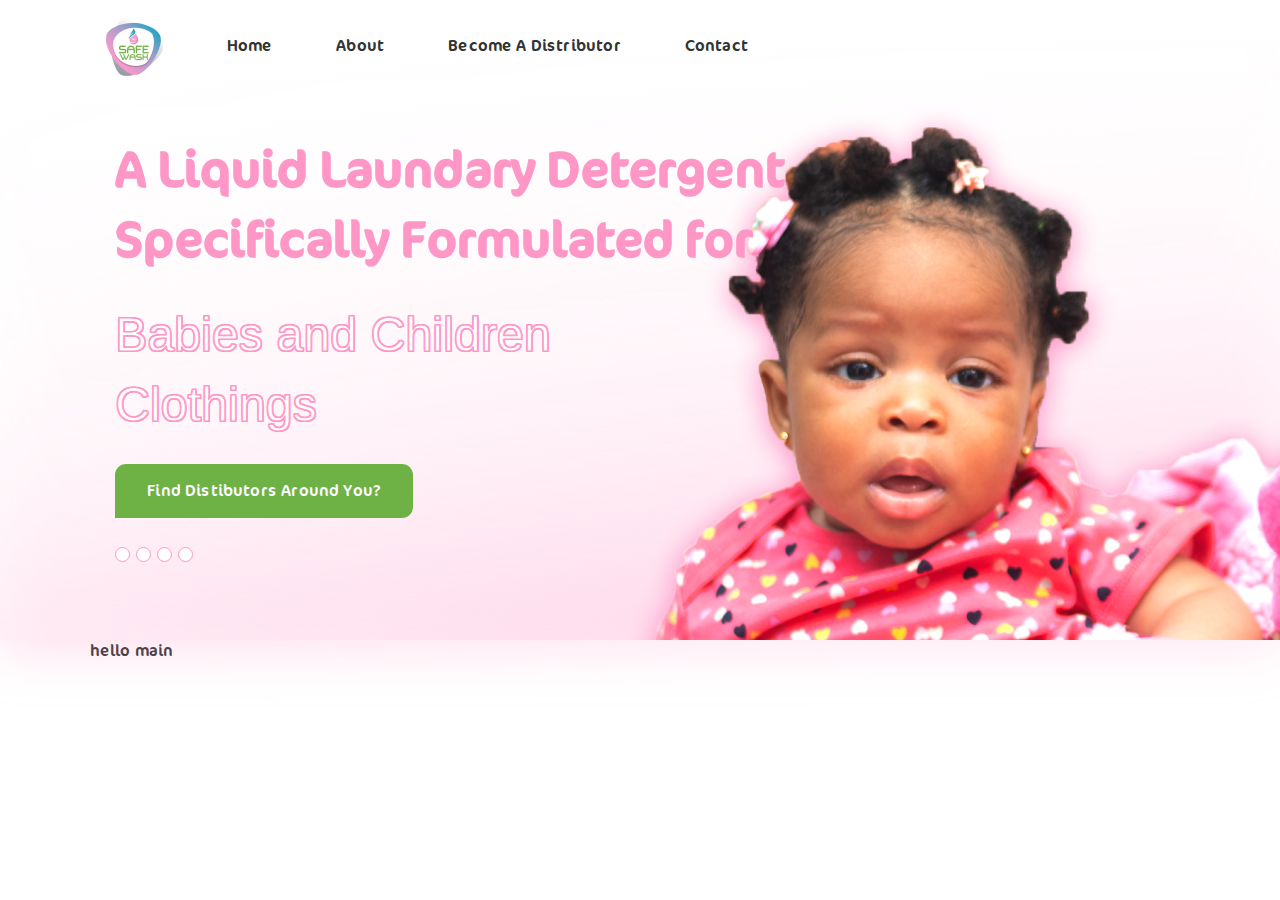
==== index.html @ 4e4b6240 "baseurl" ====
<!DOCTYPE html>
<html lang="en">
  <head>
    <meta charset="UTF-8" />
    <meta http-equiv="X-UA-Compatible" content="IE=edge" />
    <meta name="viewport" content="width=device-width, initial-scale=1.0" />
    <title>Safe wash - Homepage</title>
    <link rel="stylesheet" href="/style.css" />
    <base href="https://iamspruce.github.io/safewash/">
  </head>
  <body>
    <header class="header" role="banner">
      <div class="wrapper">
        <nav class="navigation" role="navigation">
          <a href="/" class="logo">
            <img src="/assets/img/logo.webp" alt="safe wash homepage" />
          </a>
          <ul class="nav-items">
            <li class="nav-items__list">
              <a href="#0" class="nav-items__link"> Home </a>
            </li>
            <li class="nav-items__list">
              <a href="#0" class="nav-items__link"> About </a>
            </li>
            <li class="nav-items__list">
              <a href="#0" class="nav-items__link"> Become A Distributor </a>
            </li>
            <li class="nav-items__list">
              <a href="#0" class="nav-items__link"> Contact </a>
            </li>
          </ul>
        </nav>
      </div>
      <div class="hero-carousel">
          <input type="radio" name="hero-1" id="hero-1" hidden>
        <input type="radio" name="hero-2" id="hero-2" hidden>
        <input type="radio" name="hero-3" id="hero-3" hidden>
        <input type="radio" name="hero-4" id="hero-4" hidden>

        <div class="hero hero-1 wrapper">
            <div class="hero-bg"></div>
            <div class="hero-inner">
                <div class="hero-content">
                    <h1 class="title">
                        A Liquid Laundary Detergent Specifically Formulated for
                    </h1>
                    <p class="stroke-text">
                        Babies and Children Clothings
                    </p>
                    <a href="#0" class="btn btn--large btn--primary">
                        Find Distibutors Around You?
                    </a>
                    <div class="slider-buttons">
                        <label for="hero-1" class="slider-btn">
                            <span hidden>Next</span>
                        </label>
                        <label for="hero-2" class="slider-btn">
                            <span hidden>Next</span>
                        </label>
                        <label for="hero-3" class="slider-btn">
                            <span hidden>Next</span>
                        </label>
                        <label for="hero-4" class="slider-btn">
                            <span hidden>Next</span>
                        </label>
                    </div>
                </div>
                
            </div>
            
        </div>
        <div class="hero hero-2" hidden>
            <div class="hero-bg"></div>
            <div class="hero-inner">
                <div class="hero-content">
                    <h1 class="title">
                        I am the hero 2
                        <div class="slider-buttons">
                            <label for="hero-1" class="slider-btn">
                                <span hidden>Next</span>
                            </label>
                            <label for="hero-2" class="slider-btn">
                                <span hidden>Next</span>
                            </label>
                            <label for="hero-3" class="slider-btn">
                                <span hidden>Next</span>
                            </label>
                            <label for="hero-4" class="slider-btn">
                                <span hidden>Next</span>
                            </label>
                        </div>
                    </h1>
                </div>
            </div>
        </div>
        <div class="hero hero-3" hidden>
            <div class="hero-bg"></div>
            <div class="hero-inner">
                <div class="hero-content">
                    <h1 class="title">
                        I am the hero 3
                        <div class="slider-buttons">
                            <label for="hero-1" class="slider-btn">
                                <span hidden>Next</span>
                            </label>
                            <label for="hero-2" class="slider-btn">
                                <span hidden>Next</span>
                            </label>
                            <label for="hero-3" class="slider-btn">
                                <span hidden>Next</span>
                            </label>
                            <label for="hero-4" class="slider-btn">
                                <span hidden>Next</span>
                            </label>
                        </div>
                    </h1>
                </div>
            </div>
        </div>
        <div class="hero hero-4" hidden>
            <div class="hero-bg">
            </div>
            <div class="hero-inner">
                <div class="hero-content">
                    <h1 class="title">
                        I am the hero 4
                        <div class="slider-buttons">
                            <label for="hero-1" class="slider-btn">
                                <span hidden>Next</span>
                            </label>
                            <label for="hero-2" class="slider-btn">
                                <span hidden>Next</span>
                            </label>
                            <label for="hero-3" class="slider-btn">
                                <span hidden>Next</span>
                            </label>
                            <label for="hero-4" class="slider-btn">
                                <span hidden>Next</span>
                            </label>
                        </div>
                    </h1>
                </div>
            </div>
        </div>
      </div>
    </header>
    <main class="wrapper">
        hello main
    </main>
    <footer>

    </footer>
  </body>
</html>
---- style.css ----
@charset "UTF-8";
@font-face {
  font-family: "Cocon";
  src: url("/assets/fonts/Cocon-Regular.eot");
  src: url("/assets/fonts/Cocon-Regular.eot?#iefix") format("embedded-opentype"), url("/assets/fonts/Cocon-Regular.woff2") format("woff2"), url("/assets/fonts/Cocon-Regular.woff") format("woff"), url("/assets/fonts/Cocon-Regular.ttf") format("truetype"), url("/assets/fonts/Cocon-Regular.svg#Cocon-Regular") format("svg");
  font-style: normal;
  font-display: swap;
}
/**
 * More sensible default box-sizing:
 * css-tricks.com/inheriting-box-sizing-probably-slightly-better-best-practice
 */
html {
  box-sizing: border-box;
}

*, *:before, *:after {
  box-sizing: inherit;
  margin: 0;
  padding: 0;
}

html, body {
  height: 100%;
}

/**
 * Reset some basic elements
 */
body, h1, h2, h3, h4, h5, h6,
p, blockquote, pre, hr,
dl, dd, ol, ul, figure {
  margin: 0;
  padding: 0;
}

/*------------------------------------*  #SHARED
\*------------------------------------*/
/**
 * Shared declarations for certain elements.
 */
/**
 * Always declare margins in the same direction:
 * csswizardry.com/2012/06/single-direction-margin-declarations
 */
input,
textarea,
button {
  font-family: inherit;
}

textarea {
  resize: none;
}

/*------------------------------------*  #PAGE
\*------------------------------------*/
/**
 * Page-level styling (e.g. HTML and BODY elements).
 */
:root {
  --normal:400;
  --semi:500;
  --bold:600;
  --font:"Cocon","Open Sans";
  --font-size: 15px;
  --pink: #FE96C6;
  --blue: #21A4C4;
  --green: #6EB245;
  --bg: #fff;
  --text: #333;
  --border: rgba(0,0,0,.2);
  --z-10: 10;
  --z-20: 20;
  --z-30: 30;
  --z-40: 40;
  --z-50: 50;
  --z-60: 60;
}

html {
  font-family: var(--font);
  font-weight: var(--normal);
  color: var(--text);
  font-size: 16px;
  transition: all 0.3s cubic-bezier(0.785, 0.135, 0.15, 0.86);
  line-height: 1.4;
  letter-spacing: 0.011em;
}

body {
  background-color: var(--bg);
}

:focus {
  box-shadow: 0 0 3px rgba(0, 0, 0, 0.75);
}

/*------------------------------------*  #HEADINGS
\*------------------------------------*/
/**
 * Simple default styles for headings 1 through 6.
 */
/*------------------------------------*  #PARAGRAPHS
\*------------------------------------*/
/**
 * Basic styling for paragraphs.
 */
p {
  line-height: 1.4;
}

/*------------------------------------*  #LINKS
\*------------------------------------*/
/**
 * Default styles for simple hyperlinks.
 */
a {
  text-decoration: none;
  color: var(--primary-color);
  text-shadow: 0px 0px var(--border);
}

button {
  background: transparent;
  cursor: pointer;
  border: 0;
}

/*------------------------------------*  #LISTS
\*------------------------------------*/
/**
 * Remove trailing margins from nested lists.
 */
ol, ul {
  list-style: none;
}

li > ul,
li > ol {
  margin-bottom: 0;
}

/**
 * Visually offset definition titles from their definitions.
 */
dt {
  font-weight: 700;
}

/*------------------------------------*    #IMAGES
\*------------------------------------*/
/**
 * 1. Fluid images for responsive purposes.
 * 2. Offset `alt` text from surrounding copy.
 * 3. Setting `vertical-align` removes the whitespace that appears under `img`
 *    elements when they are dropped into a page as-is. Safer alternative to
 *    using `display: block;`.
 */
img {
  max-width: 100%;
  /* [1] */
  font-style: italic;
  /* [2] */
  vertical-align: middle;
  /* [3] */
}

/**
 * 1. If a `width` and/or `height` attribute have been explicitly defined, let’s
 *    not make the image fluid.
 */
img[width],
img[height] {
  /* [1] */
  max-width: none;
}

svg {
  fill: currentColor;
  vertical-align: middle;
}

/*------------------------------------*  #QUOTES
\*------------------------------------*/
/**
 * Basic styling for quoted text.
 */
q {
  quotes: "‘" "’";
}

q:before {
  content: open-quote;
}

q:after {
  content: close-quote;
}

blockquote {
  quotes: "“" "”";
}

/* end of reset */
/* header css */
.wrapper {
  width: 86%;
  max-width: 1440px;
  margin-left: auto;
  margin-right: auto;
}

main {
  margin-top: 640px;
}

/* title */
.title {
  color: var(--pink);
  font-family: "cocon";
  font-weight: 700;
  font-size: 50px;
  line-height: 70px;
  max-width: 701px;
  margin-top: 1em;
}

.stroke-text {
  font-size: 48px;
  font-family: sans-serif;
  max-width: 600px;
  margin-top: 0.5em;
  line-height: 70px;
  text-shadow: 1px 1px 0 var(--pink), -1px -1px 0 var(--pink), 1px -1px 0 var(--pink), -1px 1px 0 var(--pink), 1px 1px 0 var(--pink);
}

@supports (-webkit-text-stroke: 1px black) {
  .stroke-text {
    -webkit-text-stroke: 1px var(--pink);
    -webkit-text-fill-color: white;
  }
}
/* flex csss */
.flex {
  display: flex;
}

.btn {
  text-align: center;
  vertical-align: middle;
  display: inline-block;
  border-radius: 11px 11px 11px 0px;
}

.btn--primary {
  color: white;
  background: var(--green);
}

.btn--large {
  padding: 1em 2em;
}

.header {
  position: relative;
}

.navigation {
  position: absolute;
  top: 0;
  width: 86%;
  padding: 1em;
  z-index: var(--z-60);
}

.navigation, .nav-items {
  display: flex;
  align-items: center;
}

.nav-items {
  margin-left: 2em;
}

.nav-items__link {
  display: inline-block;
  padding: 6px 2em;
  color: var(--text);
}

.hero {
  position: absolute;
  top: 0px;
  left: 0px;
  width: 100%;
  height: 100vh;
  max-height: 640px;
}

.hero-bg {
  background-image: linear-gradient(180deg, #FFFFFF 0%, rgba(255, 255, 255, 0) 100%), linear-gradient(180deg, #FFFFFF 0%, rgba(255, 255, 255, 0) 100%), linear-gradient(213.01deg, #FFFFFF 4.13%, rgba(254, 150, 198, 0.5) 80.31%);
  filter: drop-shadow(0px 4px 30px #FE96C6);
  opacity: 0.5;
  transform: matrix(-1, 0, 0, 1, 0, 0);
  height: 100%;
  position: absolute;
  top: 0px;
  left: 0px;
  right: 0px;
  bottom: 0px;
}

.hero-inner {
  position: absolute;
  top: 0px;
  left: 0px;
  right: 0px;
  bottom: 0px;
  z-index: 2;
  max-width: 1440px;
  margin-left: 9%;
  background-image: url(/assets/img/hero/BQ-Safewash-baby-4-hero-1.webp);
  background-repeat: no-repeat;
  background-position-x: calc(100% + 30px);
}

.hero-content {
  margin-top: 8.5em;
}

.hero-content .btn {
  margin-top: 1.5em;
}

/* hero slider */
.slider-buttons {
  margin-top: 1.8em;
  display: flex;
}

.slider-btn {
  cursor: pointer;
  display: inline-block;
  height: 15px;
  width: 15px;
  background-color: white;
  border-radius: 50%;
  border: 1px solid var(--pink);
  margin-right: 6px;
}

.hero-carousel {
  display: flex;
  position: relative;
}

/* activate sliders */
#hero-1:checked ~ .hero-1 {
  left: 0;
}

#hero-1:checked ~ .hero-2,
#hero-1:checked ~ .hero-3,
#hero-1:checked ~ .hero-4 {
  left: -99999px;
}

#hero-2:checked ~ .hero-2 {
  left: 0;
  display: block;
}

#hero-2:checked ~ .hero-1,
#hero-2:checked ~ .hero-3,
#hero-2:checked ~ .hero-4 {
  left: -99999px;
}

#hero-3:checked ~ .hero-3 {
  left: 0;
  display: block;
}

#hero-3:checked ~ .hero-1,
#hero-3:checked ~ .hero-2,
#hero-3:checked ~ .hero-4 {
  left: -99999px;
}

#hero-4:checked ~ .hero-4 {
  left: 0;
  display: block;
}

#hero-4:checked ~ .hero-1,
#hero-4:checked ~ .hero-3,
#hero-4:checked ~ .hero-2 {
  left: -99999px;
}/*# sourceMappingURL=style.css.map */
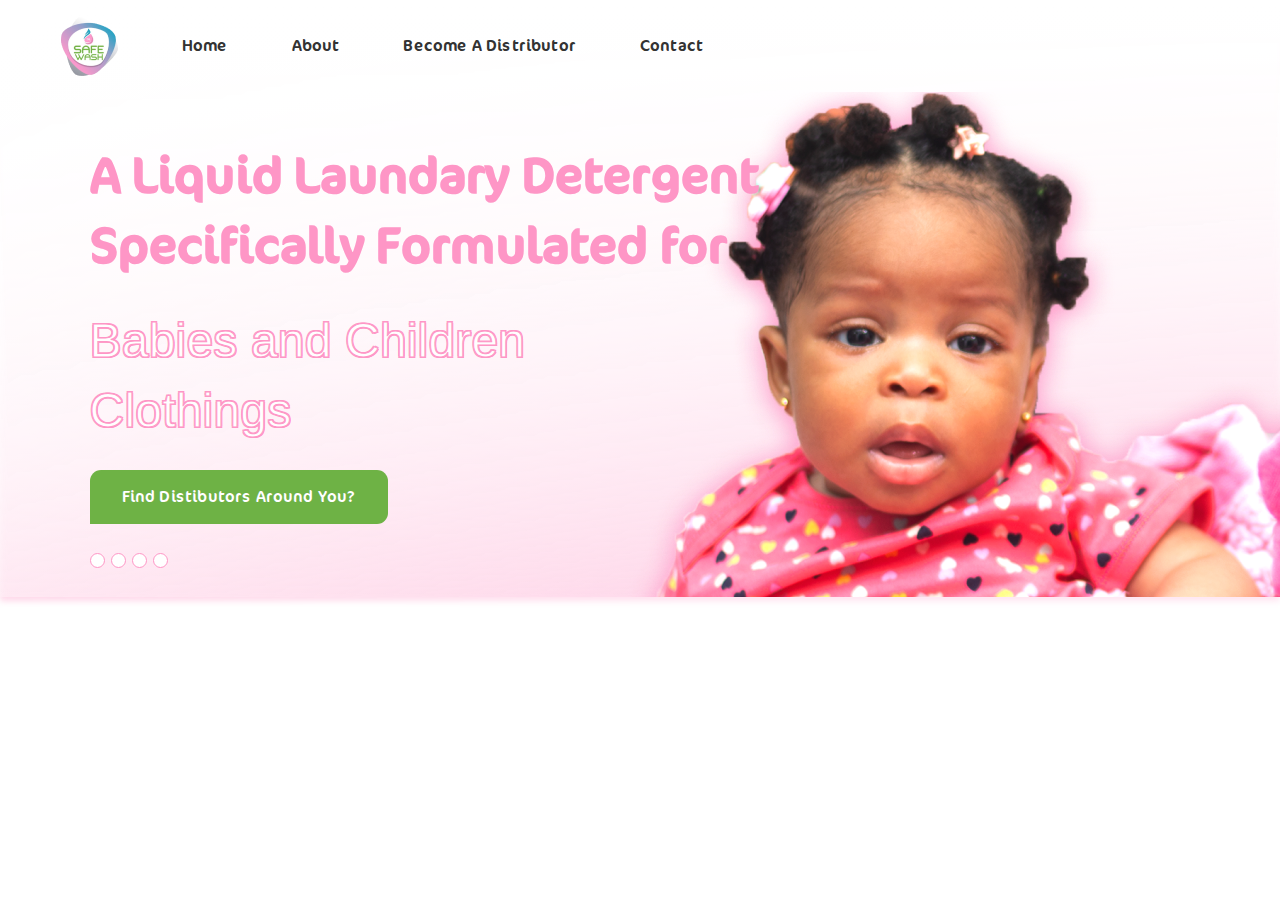
==== commit ac7534ac: "header css" ====
--- a/index.html
+++ b/index.html
@@ -6,7 +6,7 @@
     <meta name="viewport" content="width=device-width, initial-scale=1.0" />
     <title>Safe wash - Homepage</title>
     <link rel="stylesheet" href="/style.css" />
-    <base href="https://iamspruce.github.io/safewash/">
+    <!-- <base href="https://iamspruce.github.io/safewash/"> -->
   </head>
   <body>
     <header class="header" role="banner">
@@ -32,13 +32,9 @@
         </nav>
       </div>
       <div class="hero-carousel">
-          <input type="radio" name="hero-1" id="hero-1" hidden>
-        <input type="radio" name="hero-2" id="hero-2" hidden>
-        <input type="radio" name="hero-3" id="hero-3" hidden>
-        <input type="radio" name="hero-4" id="hero-4" hidden>
+         
 
         <div class="hero hero-1 wrapper">
-            <div class="hero-bg"></div>
             <div class="hero-inner">
                 <div class="hero-content">
                     <h1 class="title">
@@ -145,7 +141,7 @@
       </div>
     </header>
     <main class="wrapper">
-        hello main
+       
     </main>
     <footer>
 
--- a/style.css
+++ b/style.css
@@ -205,14 +205,10 @@
 /* end of reset */
 /* header css */
 .wrapper {
-  width: 86%;
+  width: 93%;
   max-width: 1440px;
   margin-left: auto;
   margin-right: auto;
-}
-
-main {
-  margin-top: 640px;
 }
 
 /* title */
@@ -265,16 +261,30 @@
 .header {
   position: relative;
 }
-
-.navigation {
+.header::after {
+  content: "";
   position: absolute;
   top: 0;
-  width: 86%;
+  left: 0;
+  width: 100%;
+  height: 100%;
+  background-image: linear-gradient(180deg, #ffffff 0%, rgba(255, 255, 255, 0) 100%), linear-gradient(180deg, #ffffff 0%, rgba(255, 255, 255, 0) 100%), linear-gradient(213.01deg, #ffffff 4.13%, rgba(254, 150, 198, 0.5) 80.31%);
+  filter: drop-shadow(0px 4px 3px #fe96c6);
+  opacity: 0.5;
+  transform: matrix(-1, 0, 0, 1, 0, 0);
+}
+.header .wrapper,
+.header .hero-carousel {
+  position: relative;
+  z-index: 2;
+}
+
+.navigation {
   padding: 1em;
-  z-index: var(--z-60);
-}
-
-.navigation, .nav-items {
+}
+
+.navigation,
+.nav-items {
   display: flex;
   align-items: center;
 }
@@ -290,43 +300,32 @@
 }
 
 .hero {
-  position: absolute;
-  top: 0px;
-  left: 0px;
-  width: 100%;
-  height: 100vh;
-  max-height: 640px;
-}
-
-.hero-bg {
-  background-image: linear-gradient(180deg, #FFFFFF 0%, rgba(255, 255, 255, 0) 100%), linear-gradient(180deg, #FFFFFF 0%, rgba(255, 255, 255, 0) 100%), linear-gradient(213.01deg, #FFFFFF 4.13%, rgba(254, 150, 198, 0.5) 80.31%);
-  filter: drop-shadow(0px 4px 30px #FE96C6);
-  opacity: 0.5;
-  transform: matrix(-1, 0, 0, 1, 0, 0);
-  height: 100%;
-  position: absolute;
-  top: 0px;
-  left: 0px;
-  right: 0px;
-  bottom: 0px;
-}
-
-.hero-inner {
-  position: absolute;
-  top: 0px;
-  left: 0px;
-  right: 0px;
-  bottom: 0px;
-  z-index: 2;
-  max-width: 1440px;
-  margin-left: 9%;
+  margin-right: 0px;
+}
+
+@media (min-width: 1440px) {
+  .hero {
+    margin-right: auto;
+  }
+}
+.hero-1 {
   background-image: url(/assets/img/hero/BQ-Safewash-baby-4-hero-1.webp);
   background-repeat: no-repeat;
-  background-position-x: calc(100% + 30px);
+  background-position: calc(100% + 30px) -126px;
+}
+
+@media (max-width: 676px) {
+  .hero {
+    background-image: none !important;
+  }
+}
+.hero-inner {
+  position: relative;
+  z-index: 2;
 }
 
 .hero-content {
-  margin-top: 8.5em;
+  margin: 0.5em 0;
 }
 
 .hero-content .btn {
@@ -335,7 +334,7 @@
 
 /* hero slider */
 .slider-buttons {
-  margin-top: 1.8em;
+  margin: 1.8em 0;
   display: flex;
 }
 
@@ -352,7 +351,6 @@
 
 .hero-carousel {
   display: flex;
-  position: relative;
 }
 
 /* activate sliders */
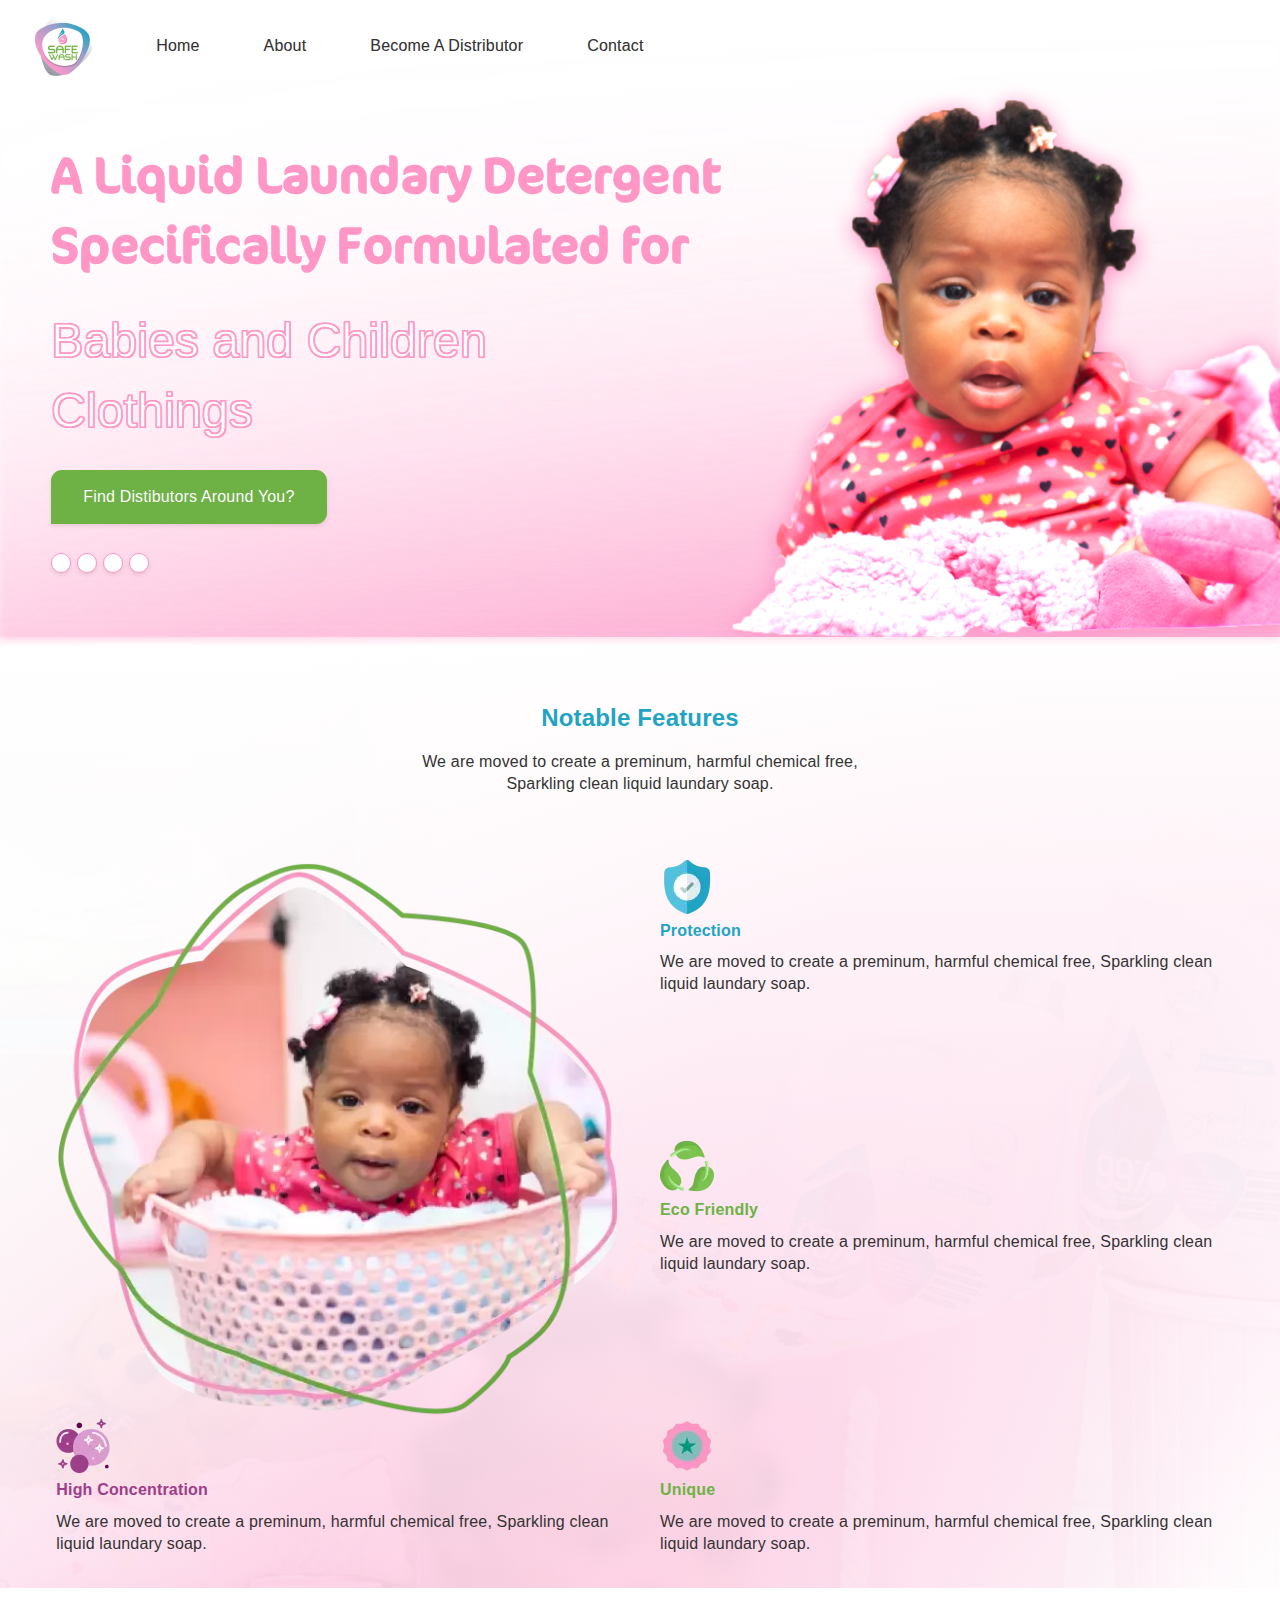
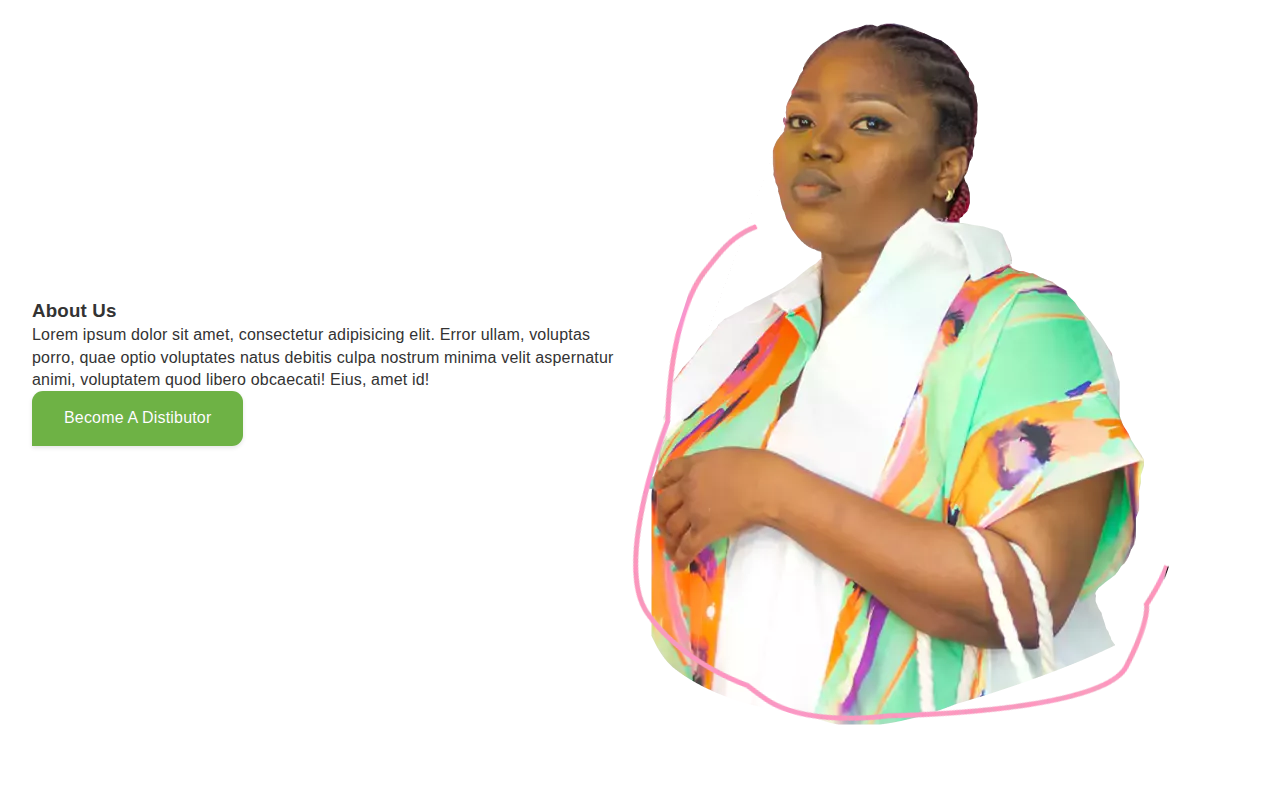
==== commit 3d311ed8: "commited webm files" ====
--- a/index.html
+++ b/index.html
@@ -11,29 +11,34 @@
   <body>
     <header class="header" role="banner">
       <div class="wrapper">
-        <nav class="navigation" role="navigation">
+        <div class="navigation" role="navigation">
           <a href="/" class="logo">
-            <img src="/assets/img/logo.webp" alt="safe wash homepage" />
+            <img src="/assets/img/logo.webp" alt="safe wash homepage" width="57px" height="60px" />
           </a>
-          <ul class="nav-items">
-            <li class="nav-items__list">
-              <a href="#0" class="nav-items__link"> Home </a>
-            </li>
-            <li class="nav-items__list">
-              <a href="#0" class="nav-items__link"> About </a>
-            </li>
-            <li class="nav-items__list">
-              <a href="#0" class="nav-items__link"> Become A Distributor </a>
-            </li>
-            <li class="nav-items__list">
-              <a href="#0" class="nav-items__link"> Contact </a>
-            </li>
-          </ul>
-        </nav>
+          <nav>
+            <button class="nav-btn">
+                <img src="/assets/img/Group.svg" alt="" width="26px" height="26px">
+            </button>
+            <ul class="nav-items">
+              <li class="nav-items__list">
+                <a href="#0" class="nav-items__link"> Home </a>
+              </li>
+              <li class="nav-items__list">
+                <a href="#0" class="nav-items__link"> About </a>
+              </li>
+              <li class="nav-items__list">
+                <a href="#0" class="nav-items__link"> Become A Distributor </a>
+              </li>
+              <li class="nav-items__list">
+                <a href="#0" class="nav-items__link"> Contact </a>
+              </li>
+            </ul>
+          </nav>
+        </div>
       </div>
       <div class="hero-carousel">
          
-
+        <div class="hero-bg"></div>
         <div class="hero hero-1 wrapper">
             <div class="hero-inner">
                 <div class="hero-content">
@@ -140,8 +145,94 @@
         </div>
       </div>
     </header>
-    <main class="wrapper">
-       
+    <main class="main">
+       <section class="section">
+        <div class="section-baby-blur"></div>
+           <div class="section--inner wrapper">
+               <div class="section--head text-center">
+                <h2 class="color-blue">
+                    Notable Features
+                </h2>
+                <p>
+                    We are moved to create a preminum, harmful chemical free, Sparkling clean liquid laundary soap.
+                </p>
+               </div>
+               <div class="section-flex grid-gap-40">
+                <div class="section-flex-col">
+                    <img src="/assets/img/baby-in-the-basket.webp" alt="">
+                    <div class="section-block">
+                        <div class="block-img">
+                            <img src="/assets/img/bubbles.webp" alt="">
+                        </div>
+                        <strong class="block-title color-purple">
+                         High Concentration
+                        </strong>
+                        <p class="block-text">
+                            We are moved to create a preminum, harmful chemical free, Sparkling clean liquid laundary soap.
+                        </p>
+                    </div>
+                </div>
+                <div class="section-flex-col section-blocks">
+                 <div class="section-block">
+                     <div class="block-img">
+                         <img src="/assets/img/shield.webp" alt="">
+                     </div>
+                     <strong class="block-title color-blue">
+                      Protection
+                     </strong>
+                     <p class="block-text">
+                         We are moved to create a preminum, harmful chemical free, Sparkling clean liquid laundary soap.
+                     </p>
+                 </div>
+                 <div class="section-block">
+                     <div class="block-img">
+                         <img src="/assets/img/biodegradable.webp" alt="">
+                     </div>
+                     <strong class="block-title color-green">
+                      Eco Friendly
+                     </strong>
+                     <p class="block-text">
+                         We are moved to create a preminum, harmful chemical free, Sparkling clean liquid laundary soap.
+                     </p>
+                 </div>
+                 <div class="section-block">
+                     <div class="block-img">
+                         <img src="/assets/img/special.webp" alt="">
+                     </div>
+                     <strong class="block-title color-green">
+                      Unique
+                     </strong>
+                     <p class="block-text">
+                         We are moved to create a preminum, harmful chemical free, Sparkling clean liquid laundary soap.
+                     </p>
+                 </div>
+                </div>
+               </div>
+           </div>
+       </section>
+       <section class="section section--pad">
+           <div class="section--inner">
+               <div class="section-flex grid-gap-16 flex-center">
+                   <div class="section-flex-col">
+                    <h3>
+                        About Us
+                    </h3>
+                    <p>
+                        Lorem ipsum dolor sit amet, consectetur adipisicing elit. Error ullam, voluptas porro, quae optio voluptates natus debitis culpa nostrum minima velit aspernatur animi, voluptatem quod libero obcaecati! Eius, amet id!
+                    </p>
+                    <a href="#0" class="btn btn--large btn--primary">
+                        Become A Distibutor
+                    </a>
+                   </div>
+                   <div class="section-flex-col order-1">
+                       <div class="about-img">
+                           <img src="/assets/img/Mask-Group.webp" alt="">
+                           <img src="/assets/img/Vector-curved_2.webp" class="img-wrap" alt="">
+                       </div>
+                   </div>
+               </div>
+           </div>
+       </section>
     </main>
     <footer>
 
--- a/style.css
+++ b/style.css
@@ -65,8 +65,10 @@
   --font:"Cocon","Open Sans";
   --font-size: 15px;
   --pink: #FE96C6;
+  --purple: #9d3e89;
   --blue: #21A4C4;
   --green: #6EB245;
+  --pale-greeb: #02998a;
   --bg: #fff;
   --text: #333;
   --border: rgba(0,0,0,.2);
@@ -79,7 +81,7 @@
 }
 
 html {
-  font-family: var(--font);
+  font-family: Arial, Helvetica, sans-serif;
   font-weight: var(--normal);
   color: var(--text);
   font-size: 16px;
@@ -93,7 +95,7 @@
 }
 
 :focus {
-  box-shadow: 0 0 3px rgba(0, 0, 0, 0.75);
+  border: 1px dashed var(--pink);
 }
 
 /*------------------------------------*  #HEADINGS
@@ -205,10 +207,14 @@
 /* end of reset */
 /* header css */
 .wrapper {
-  width: 93%;
+  width: 96%;
   max-width: 1440px;
   margin-left: auto;
   margin-right: auto;
+}
+
+.text-center {
+  text-align: center;
 }
 
 /* title */
@@ -237,9 +243,41 @@
     -webkit-text-fill-color: white;
   }
 }
-/* flex csss */
+/* flex css */
 .flex {
   display: flex;
+}
+
+.flex-center {
+  justify-content: center;
+  align-items: center;
+}
+
+/* colors */
+.color-purple {
+  color: var(--purple);
+}
+
+.color-blue {
+  color: var(--blue);
+}
+
+.color-green {
+  color: var(--green);
+}
+
+.color-pale-green {
+  color: var(--pale-green);
+}
+
+.about-img {
+  position: relative;
+}
+.about-img .img-wrap {
+  position: absolute;
+  bottom: -13px;
+  left: -16px;
+  transform: rotate(17.96deg);
 }
 
 .btn {
@@ -247,6 +285,11 @@
   vertical-align: middle;
   display: inline-block;
   border-radius: 11px 11px 11px 0px;
+  box-shadow: 0px 2px 4px rgba(0, 0, 0, 0.1);
+  transition: all 0.3s cubic-bezier(0.19, 1, 0.22, 1);
+}
+.btn:hover {
+  opacity: 0.5;
 }
 
 .btn--primary {
@@ -261,46 +304,87 @@
 .header {
   position: relative;
 }
-.header::after {
+.header .wrapper {
+  position: relative;
+  z-index: 2;
+}
+
+.navigation {
+  padding: 1em 0.6em;
+}
+
+.navigation,
+.nav-items {
+  display: flex;
+  align-items: center;
+}
+
+.nav-items {
+  margin-left: 2em;
+}
+
+.nav-items__link {
+  display: inline-block;
+  padding: 6px 2em;
+  color: var(--text);
+}
+
+.nav-btn {
+  display: none;
+  padding: 0.4em;
+}
+
+@media (max-width: 731px) {
+  .nav-btn {
+    display: block;
+  }
+
+  .nav-items {
+    display: none;
+  }
+
+  .navigation {
+    justify-content: space-between;
+  }
+}
+.hero {
+  margin-right: 0px;
+}
+
+.hero-bg {
+  position: absolute;
+  top: 0;
+  left: 0;
+  width: 100%;
+  height: 100%;
+}
+.hero-bg::before {
   content: "";
-  position: absolute;
+  display: block;
+  position: relative;
+  z-index: 1;
   top: 0;
   left: 0;
   width: 100%;
   height: 100%;
   background-image: linear-gradient(180deg, #ffffff 0%, rgba(255, 255, 255, 0) 100%), linear-gradient(180deg, #ffffff 0%, rgba(255, 255, 255, 0) 100%), linear-gradient(213.01deg, #ffffff 4.13%, rgba(254, 150, 198, 0.5) 80.31%);
   filter: drop-shadow(0px 4px 3px #fe96c6);
-  opacity: 0.5;
+  /* opacity: 0.5; */
   transform: matrix(-1, 0, 0, 1, 0, 0);
 }
-.header .wrapper,
-.header .hero-carousel {
-  position: relative;
-  z-index: 2;
-}
-
-.navigation {
-  padding: 1em;
-}
-
-.navigation,
-.nav-items {
-  display: flex;
-  align-items: center;
-}
-
-.nav-items {
-  margin-left: 2em;
-}
-
-.nav-items__link {
-  display: inline-block;
-  padding: 6px 2em;
-  color: var(--text);
-}
-
-.hero {
-  margin-right: 0px;
+.hero-bg::after {
+  content: "";
+  display: block;
+  position: absolute;
+  z-index: 1;
+  top: 0;
+  left: 0;
+  width: 100%;
+  height: 100%;
+  background-image: url(/assets/img/hero/BQ-Safewash-baby-4-hero-1.webp);
+  background-repeat: no-repeat;
+  background-size: 45em;
+  background-position: calc(100% + 30px) 0px;
 }
 
 @media (min-width: 1440px) {
@@ -308,24 +392,18 @@
     margin-right: auto;
   }
 }
-.hero-1 {
-  background-image: url(/assets/img/hero/BQ-Safewash-baby-4-hero-1.webp);
-  background-repeat: no-repeat;
-  background-position: calc(100% + 30px) -126px;
-}
-
-@media (max-width: 676px) {
-  .hero {
+@media (max-width: 731px) {
+  .hero-bg::after {
     background-image: none !important;
   }
 }
 .hero-inner {
   position: relative;
-  z-index: 2;
+  z-index: 3;
 }
 
 .hero-content {
-  margin: 0.5em 0;
+  margin: 2em 0 4em 0;
 }
 
 .hero-content .btn {
@@ -341,11 +419,12 @@
 .slider-btn {
   cursor: pointer;
   display: inline-block;
-  height: 15px;
-  width: 15px;
+  height: 20px;
+  width: 20px;
   background-color: white;
   border-radius: 50%;
   border: 1px solid var(--pink);
+  box-shadow: 0px 2px 4px rgba(0, 0, 0, 0.1);
   margin-right: 6px;
 }
 
@@ -395,4 +474,87 @@
 #hero-4:checked ~ .hero-3,
 #hero-4:checked ~ .hero-2 {
   left: -99999px;
+}
+
+.section {
+  position: relative;
+  padding-top: 2em;
+  padding-bottom: 2em;
+  padding-left: 2em;
+  padding-right: 2em;
+}
+
+.section--inner {
+  position: relative;
+  z-index: 2;
+}
+
+.section-baby-blur {
+  position: absolute;
+  top: 0px;
+  left: 0px;
+  right: 0px;
+  bottom: 0px;
+  z-index: 1;
+  background: linear-gradient(180deg, #FFFFFF 0%, rgba(255, 255, 255, 0) 100%), linear-gradient(131.41deg, rgba(255, 255, 255, 0.9) 0%, rgba(255, 255, 255, 0.9) 15.33%, rgba(255, 210, 231, 0.9) 35.21%, rgba(254, 168, 208, 0.9) 51.11%, rgba(254, 166, 207, 0.9) 69.85%, rgba(255, 255, 255, 0.9) 98.24%, rgba(255, 255, 255, 0.9) 109.03%), url(/assets/img/baby-blured.webp);
+  opacity: 0.5;
+}
+
+.section-flex {
+  display: flex;
+  flex-direction: column;
+  text-align: center;
+}
+.section-flex .section-block {
+  margin-top: 3.5em;
+}
+
+.order-1 {
+  order: -1;
+}
+
+@media (min-width: 568px) {
+  .section-flex {
+    display: grid;
+    grid-template-columns: 1fr 1fr;
+    text-align: left;
+  }
+  .section-flex .section-block {
+    margin-top: 0px;
+  }
+
+  .order-1 {
+    order: 0;
+  }
+}
+.grid-gap-40 {
+  grid-gap: 40px;
+}
+
+.grid-gap-16 {
+  grid-gap: 16px;
+}
+
+.section--head {
+  padding: 2em 6px 4em 6px;
+  max-width: 500px;
+  margin: 0px auto;
+}
+.section--head h2 {
+  margin-bottom: 16px;
+}
+
+.section-blocks {
+  display: flex;
+  flex-direction: column;
+  justify-content: space-between;
+}
+
+.block-img {
+  margin-bottom: 6px;
+}
+
+.block-title {
+  margin-bottom: 9px;
+  display: block;
 }/*# sourceMappingURL=style.css.map */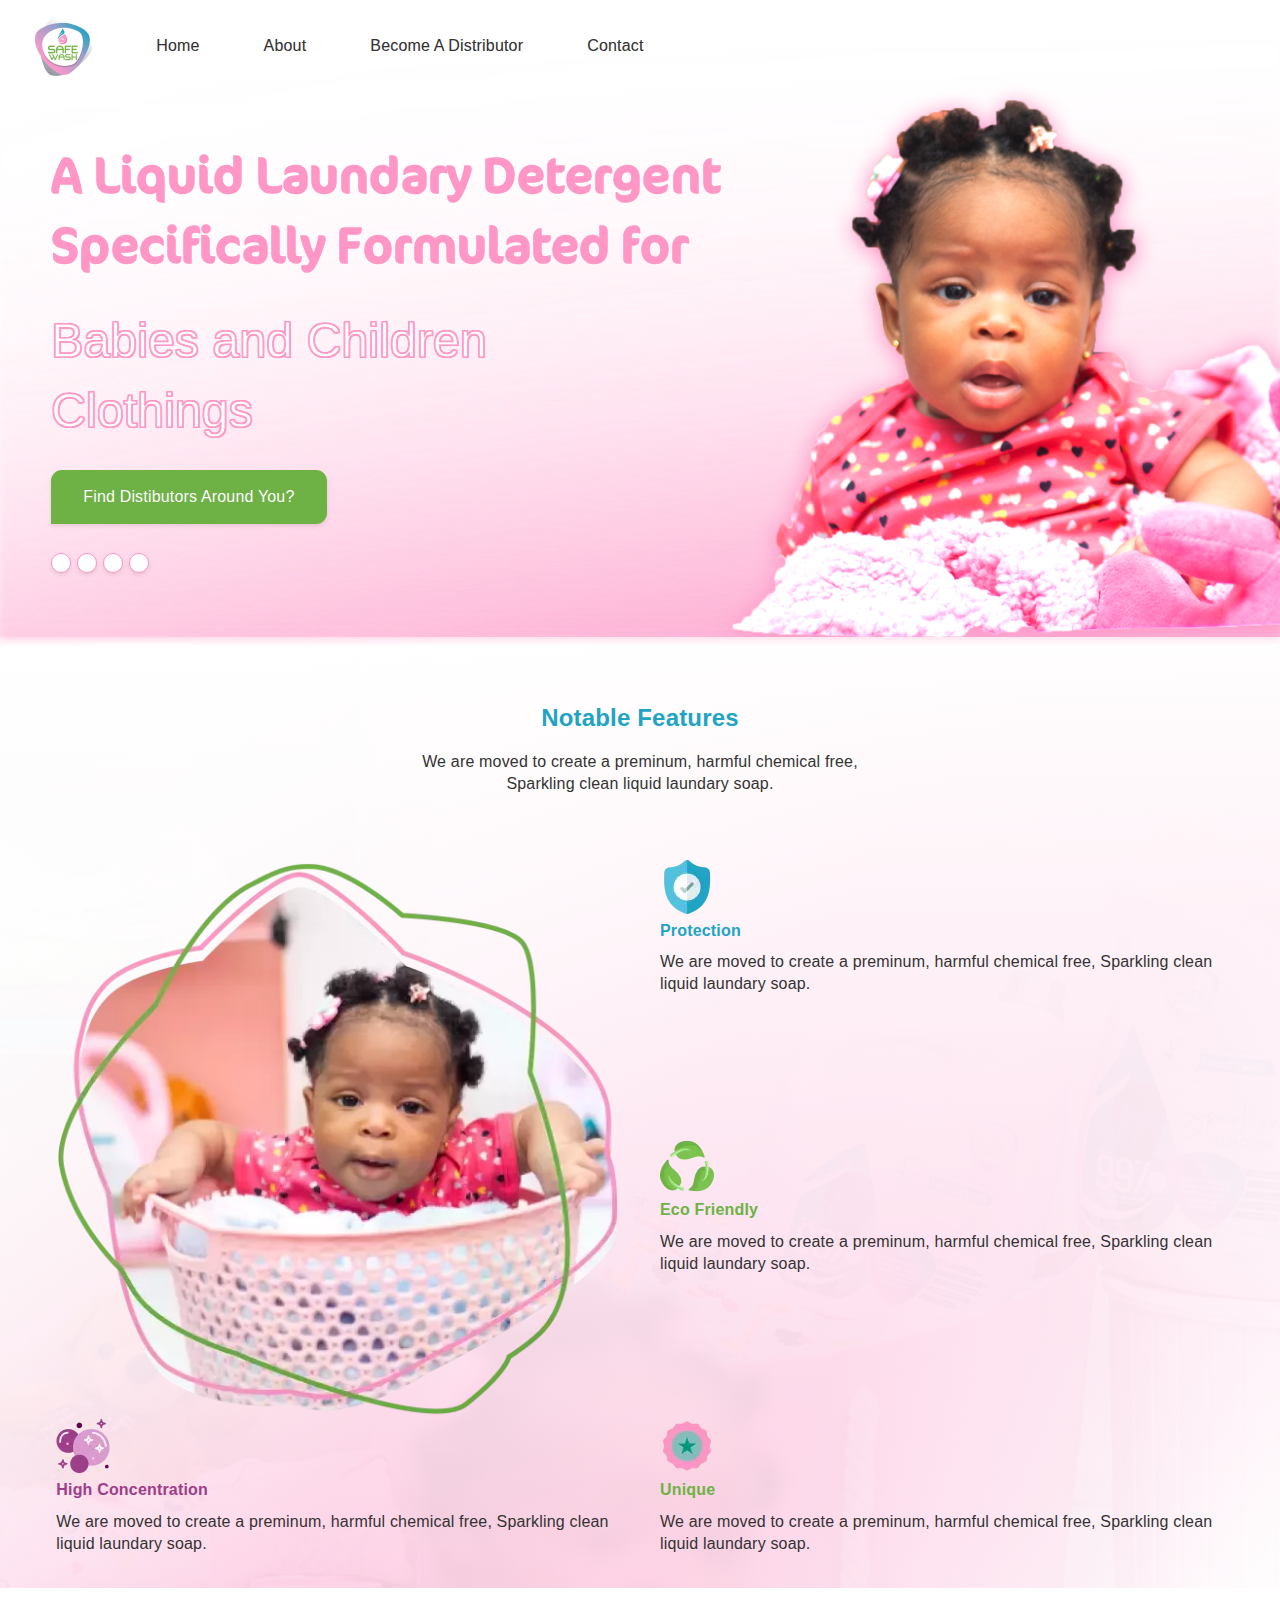
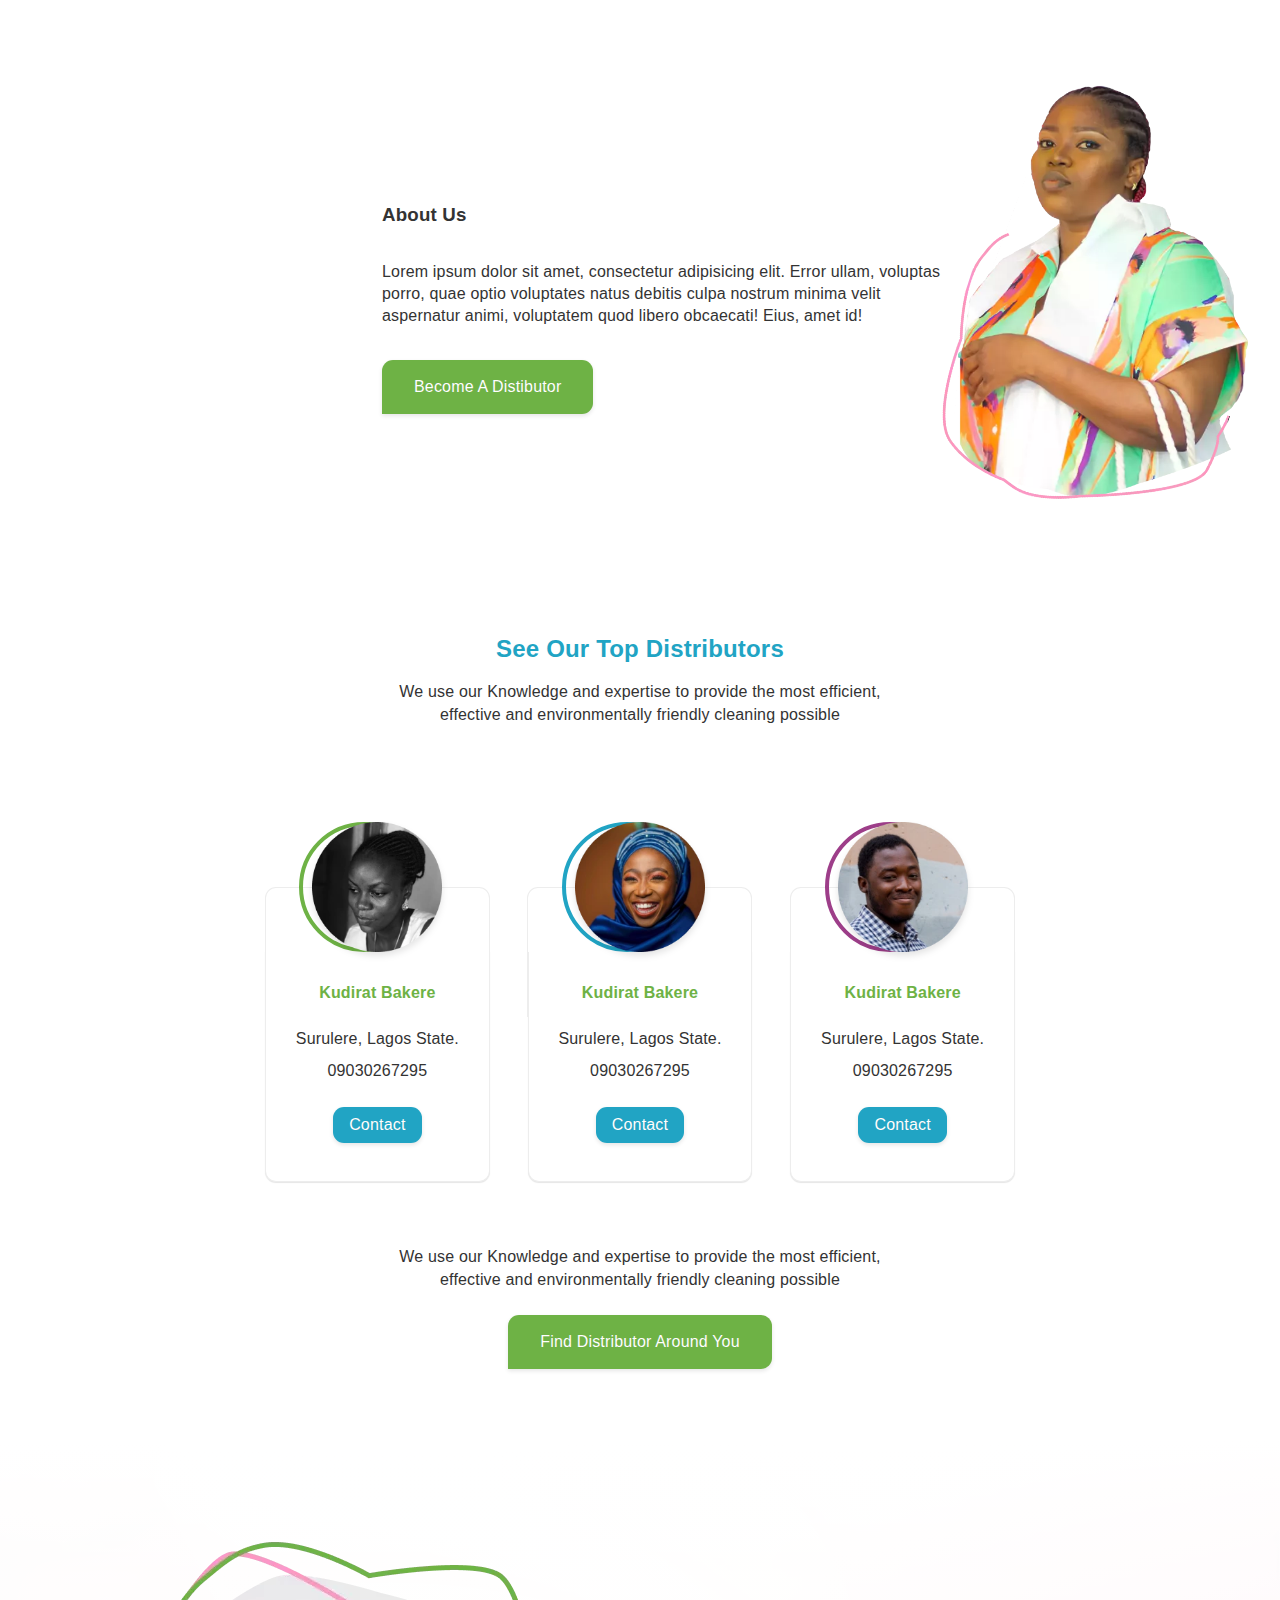
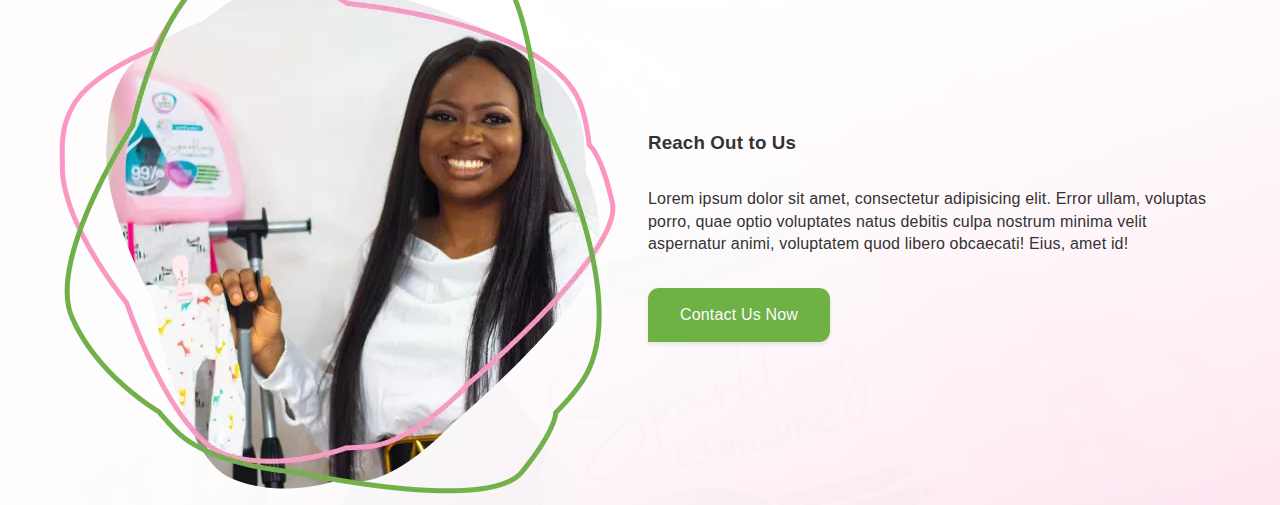
==== commit 4a1d1ebe: "add sections" ====
--- a/index.html
+++ b/index.html
@@ -147,7 +147,7 @@
     </header>
     <main class="main">
        <section class="section">
-        <div class="section-baby-blur"></div>
+        <div class="section--blur section-baby-blur"></div>
            <div class="section--inner wrapper">
                <div class="section--head text-center">
                 <h2 class="color-blue">
@@ -211,9 +211,9 @@
            </div>
        </section>
        <section class="section section--pad">
-           <div class="section--inner">
+           <div class="section--inner section-inner-wrap">
                <div class="section-flex grid-gap-16 flex-center">
-                   <div class="section-flex-col">
+                   <div class="section-flex-col about-block">
                     <h3>
                         About Us
                     </h3>
@@ -233,6 +233,116 @@
                </div>
            </div>
        </section>
+       <section class="section section--pad">
+           <div class="section-inner text-center">
+            <div class="section--head">
+                <h2 class="color-blue h1">
+                    See Our Top Distributors
+                </h2>
+                <p>
+                    We use our Knowledge and expertise to provide the most efficient, effective and environmentally friendly cleaning possible
+                </p>
+               </div>
+               <div class="card-grid">
+                   <div class="card">
+                       <div class="card-img color-green">
+                        <span class="card-img-offset">
+                        <img src="/assets/img/kubura.webp" alt="">
+                        </span>
+                       </div>
+                       <div class="card-content">
+                           <strong>
+                               Kudirat Bakere
+                           </strong>
+                           <p>
+                               Surulere, Lagos State.
+                           </p>
+                           <p>
+                               09030267295
+                           </p>
+                           <a href="#0" class="btn btn--blue btn--small btn--round">
+                               Contact
+                           </a>
+                       </div>
+                   </div>
+                   <div class="card">
+                       <div class="card-img color-blue">
+                        <span class="card-img-offset">
+                        <img src="/assets/img/ramat.webp" alt="">
+                        </span>
+                       </div>
+                       <div class="card-content">
+                           <strong>
+                               Kudirat Bakere
+                           </strong>
+                           <p>
+                               Surulere, Lagos State.
+                           </p>
+                           <p>
+                               09030267295
+                           </p>
+                           <a href="#0" class="btn btn--blue btn--small btn--round">
+                               Contact
+                           </a>
+                       </div>
+                   </div>
+                   <div class="card">
+                       <div class="card-img color-purple">
+                           <span class="card-img-offset">
+                        <img src="/assets/img/mark.webp" alt="">
+                           </span>
+                       </div>
+                       <div class="card-content">
+                           <strong>
+                               Kudirat Bakere
+                           </strong>
+                           <p>
+                               Surulere, Lagos State.
+                           </p>
+                           <p>
+                               09030267295
+                           </p>
+                           <a href="#0" class="btn btn--blue btn--small btn--round">
+                               Contact
+                           </a>
+                       </div>
+                   </div>
+               </div>
+               <div class="section--head">
+                <p>
+                    We use our Knowledge and expertise to provide the most efficient, effective and environmentally friendly cleaning possible
+                </p>
+                <a href="#0" class="btn btn--large btn--primary">
+                    Find Distributor Around You
+                </a>
+               </div>
+           </div>
+       </section>
+       <section class="section section--pad">
+        <div class="section--blur section-soap-blur"></div>
+           <div class="section--inner wrapper">
+               <div class="section-flex flex-center grid-gap-16">
+                <div class="section-flex-col">
+                    <img src="/assets/img/reach-out-image.webp" alt="">
+                    
+                </div>
+                <div class="section-flex-col">
+                 <div class="about-block width-reset">
+                    <h3>
+                        Reach Out to Us
+                    </h3>
+                    <p>
+                        Lorem ipsum dolor sit amet, consectetur adipisicing elit. Error ullam, voluptas porro, quae optio voluptates natus debitis culpa nostrum minima velit aspernatur animi, voluptatem quod libero obcaecati! Eius, amet id!
+                    </p>
+                    <a href="#0" class="btn btn--large btn--primary">
+                        Contact Us Now
+                    </a>
+                 </div>
+                 
+                </div>
+               </div>
+           </div>
+       </section>
     </main>
     <footer>
 
--- a/style.css
+++ b/style.css
@@ -22,6 +22,7 @@
 
 html, body {
   height: 100%;
+  width: 100%;
 }
 
 /**
@@ -301,6 +302,19 @@
   padding: 1em 2em;
 }
 
+.btn.btn--round {
+  border-radius: 11px;
+}
+
+.btn--small {
+  padding: calc(14px/2) 1em;
+  color: #fff;
+}
+
+.btn--blue {
+  background: var(--blue);
+}
+
 .header {
   position: relative;
 }
@@ -484,20 +498,47 @@
   padding-right: 2em;
 }
 
+.section--pad {
+  padding: 3em 2em 0.5em 2em;
+}
+
+.section.section--top-reset {
+  padding-top: 0px;
+}
+
+@media (min-width: 700px) {
+  .section--pad {
+    padding: 6em 2em 0.5em 2em;
+  }
+}
 .section--inner {
   position: relative;
   z-index: 2;
 }
 
-.section-baby-blur {
+.section-inner-wrap {
+  max-width: 866px;
+  margin: 0 0 0 auto;
+}
+
+.section--blur {
   position: absolute;
   top: 0px;
   left: 0px;
   right: 0px;
   bottom: 0px;
   z-index: 1;
+  opacity: 0.5;
+}
+
+.section-baby-blur {
   background: linear-gradient(180deg, #FFFFFF 0%, rgba(255, 255, 255, 0) 100%), linear-gradient(131.41deg, rgba(255, 255, 255, 0.9) 0%, rgba(255, 255, 255, 0.9) 15.33%, rgba(255, 210, 231, 0.9) 35.21%, rgba(254, 168, 208, 0.9) 51.11%, rgba(254, 166, 207, 0.9) 69.85%, rgba(255, 255, 255, 0.9) 98.24%, rgba(255, 255, 255, 0.9) 109.03%), url(/assets/img/baby-blured.webp);
-  opacity: 0.5;
+}
+
+.section-soap-blur {
+  background: linear-gradient(180deg, #FFFFFF 0%, rgba(255, 255, 255, 0) 100%), linear-gradient(137.03deg, rgba(255, 255, 255, 0.95) 47.28%, rgba(254, 150, 198, 0.95) 152.37%), url(/assets/img/bq-safewash-only.webp);
+  background-position: center;
+  background-size: cover;
 }
 
 .section-flex {
@@ -543,6 +584,9 @@
 .section--head h2 {
   margin-bottom: 16px;
 }
+.section--head .btn {
+  margin-top: 1.5em;
+}
 
 .section-blocks {
   display: flex;
@@ -557,4 +601,92 @@
 .block-title {
   margin-bottom: 9px;
   display: block;
+}
+
+.about-block > * {
+  margin-top: 2em;
+}
+
+@media (min-width: 900px) {
+  .about-block {
+    min-width: 35em;
+  }
+
+  .about-block.width-reset {
+    min-width: unset;
+  }
+}
+.card-grid {
+  margin: 1em auto;
+  display: grid;
+  grid-template-columns: repeat(auto-fill, minmax(200px, 1fr));
+  grid-gap: 38px;
+  max-width: 750px;
+}
+
+.card {
+  background: #ffffff;
+  margin: 1em 0;
+  border: 1px solid #ededed;
+  border-top: 0;
+  border-radius: 11px;
+  box-shadow: 0px 1px 1px rgba(0, 0, 0, 0.1);
+  position: relative;
+}
+.card .card-img {
+  background: white;
+  width: 102%;
+  left: -1%;
+  position: relative;
+}
+.card .card-img::after {
+  content: "";
+  display: block;
+  position: absolute;
+  top: 50%;
+  left: 1px;
+  width: 99%;
+  height: 100%;
+  border: 1px solid #ededed;
+  border-top-left-radius: 11px;
+  border-top-right-radius: 11px;
+  border-bottom: 0;
+}
+.card .card-img img {
+  position: relative;
+  z-index: 2;
+  width: 130px;
+  filter: drop-shadow(0px 4px 3px rgba(0, 0, 0, 0.1));
+}
+.card .card-img .card-img-offset {
+  position: relative;
+  display: inline-block;
+}
+.card .card-img .card-img-offset::after {
+  content: "";
+  display: inline-block;
+  position: absolute;
+  z-index: 1;
+  top: 0px;
+  left: -10%;
+  width: 130px;
+  height: 130px;
+  border-radius: 50%;
+  border-width: 4px;
+  border-style: solid;
+  border-color: currentColor;
+}
+.card .card-content {
+  padding: 30px 0px;
+}
+.card .card-content strong {
+  margin-bottom: 1.5em;
+  display: block;
+  color: var(--green);
+}
+.card .card-content .btn {
+  margin: 1.5em 0 0.5em 0;
+}
+.card .card-content > * + * {
+  margin-top: 0.6em;
 }/*# sourceMappingURL=style.css.map */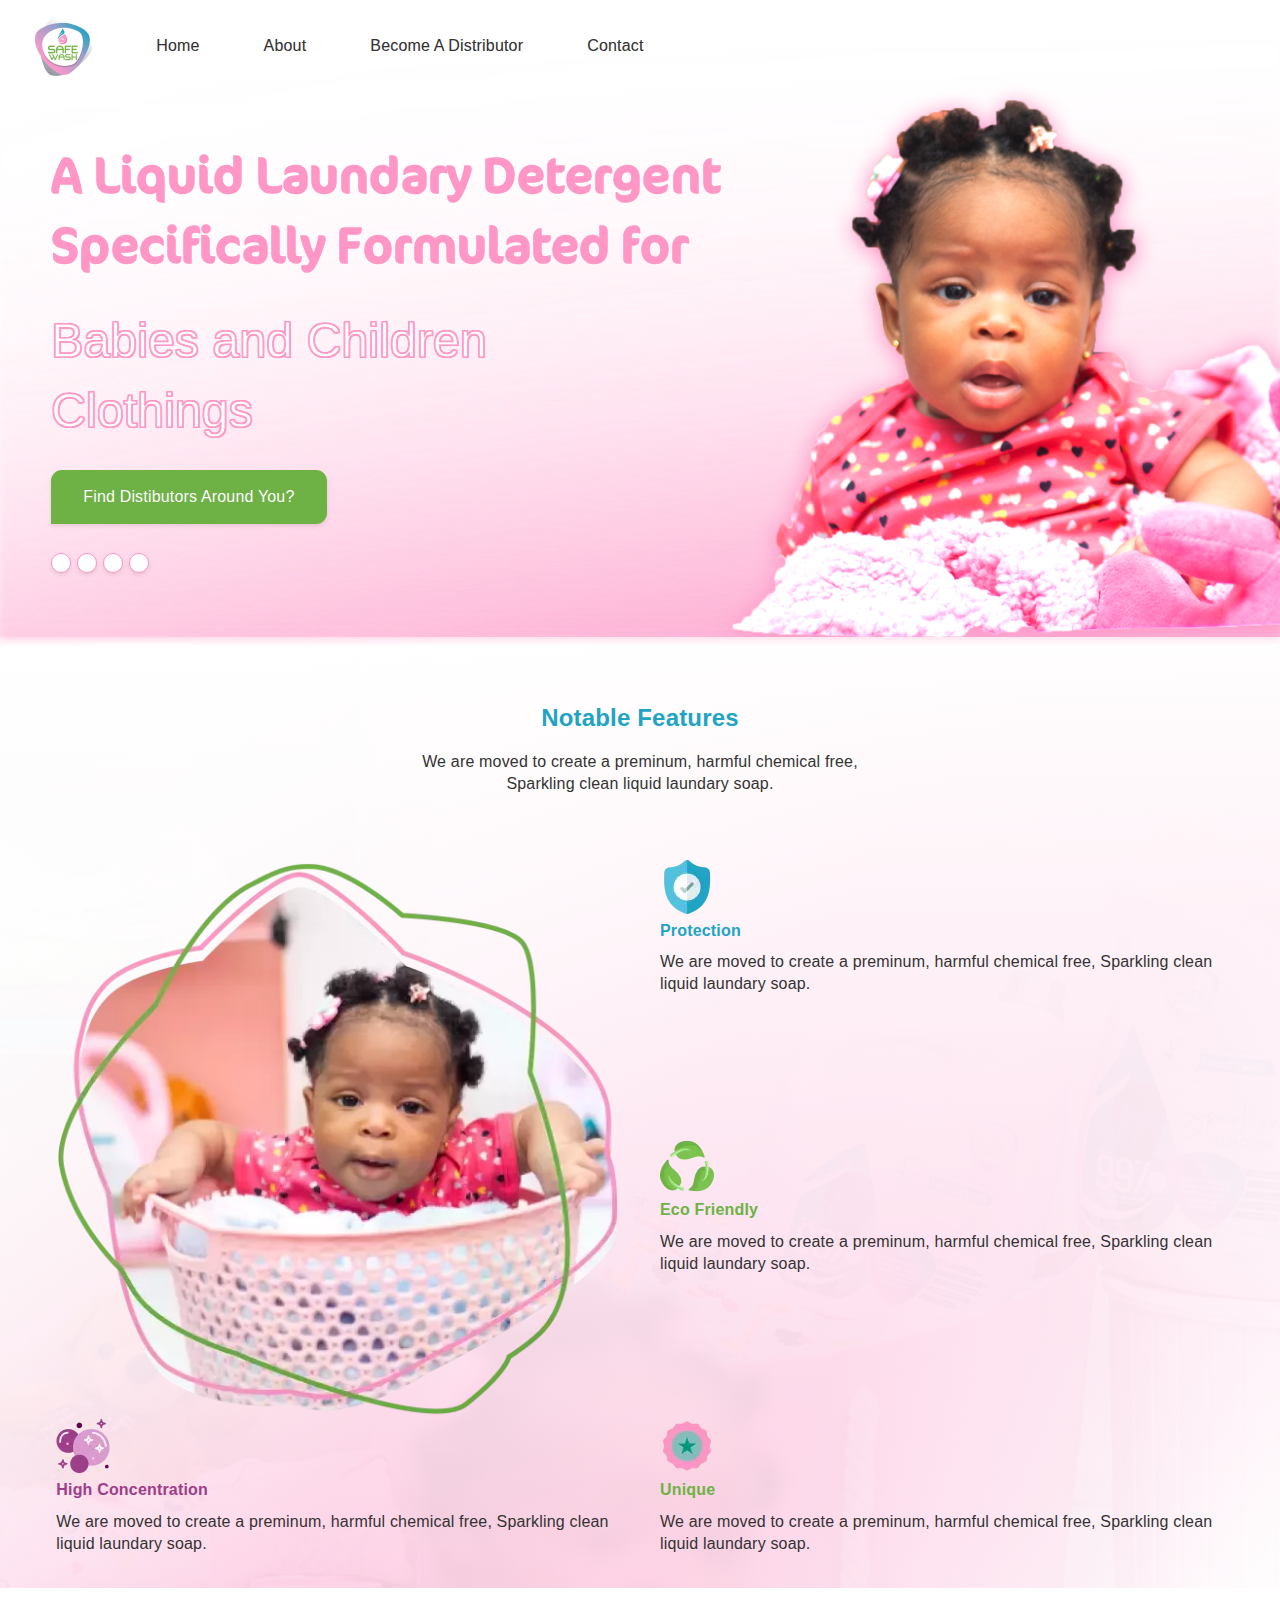
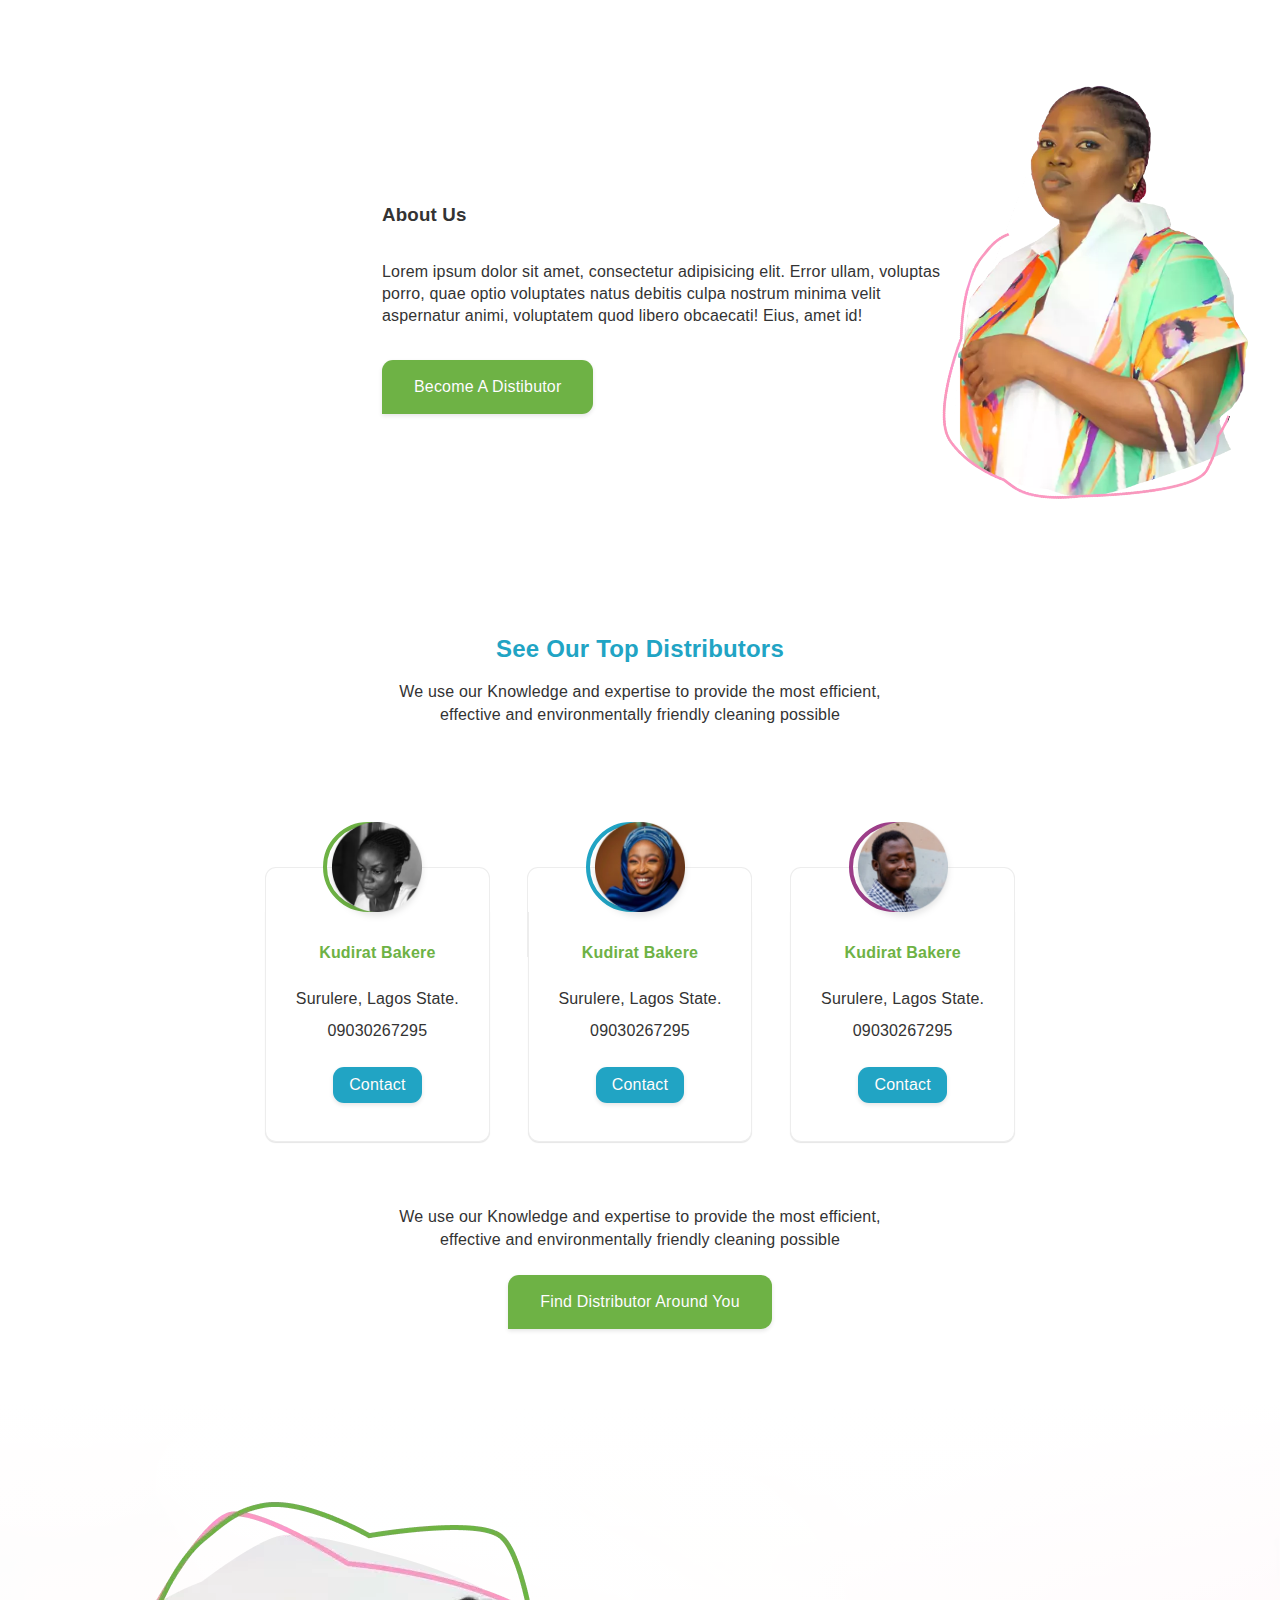
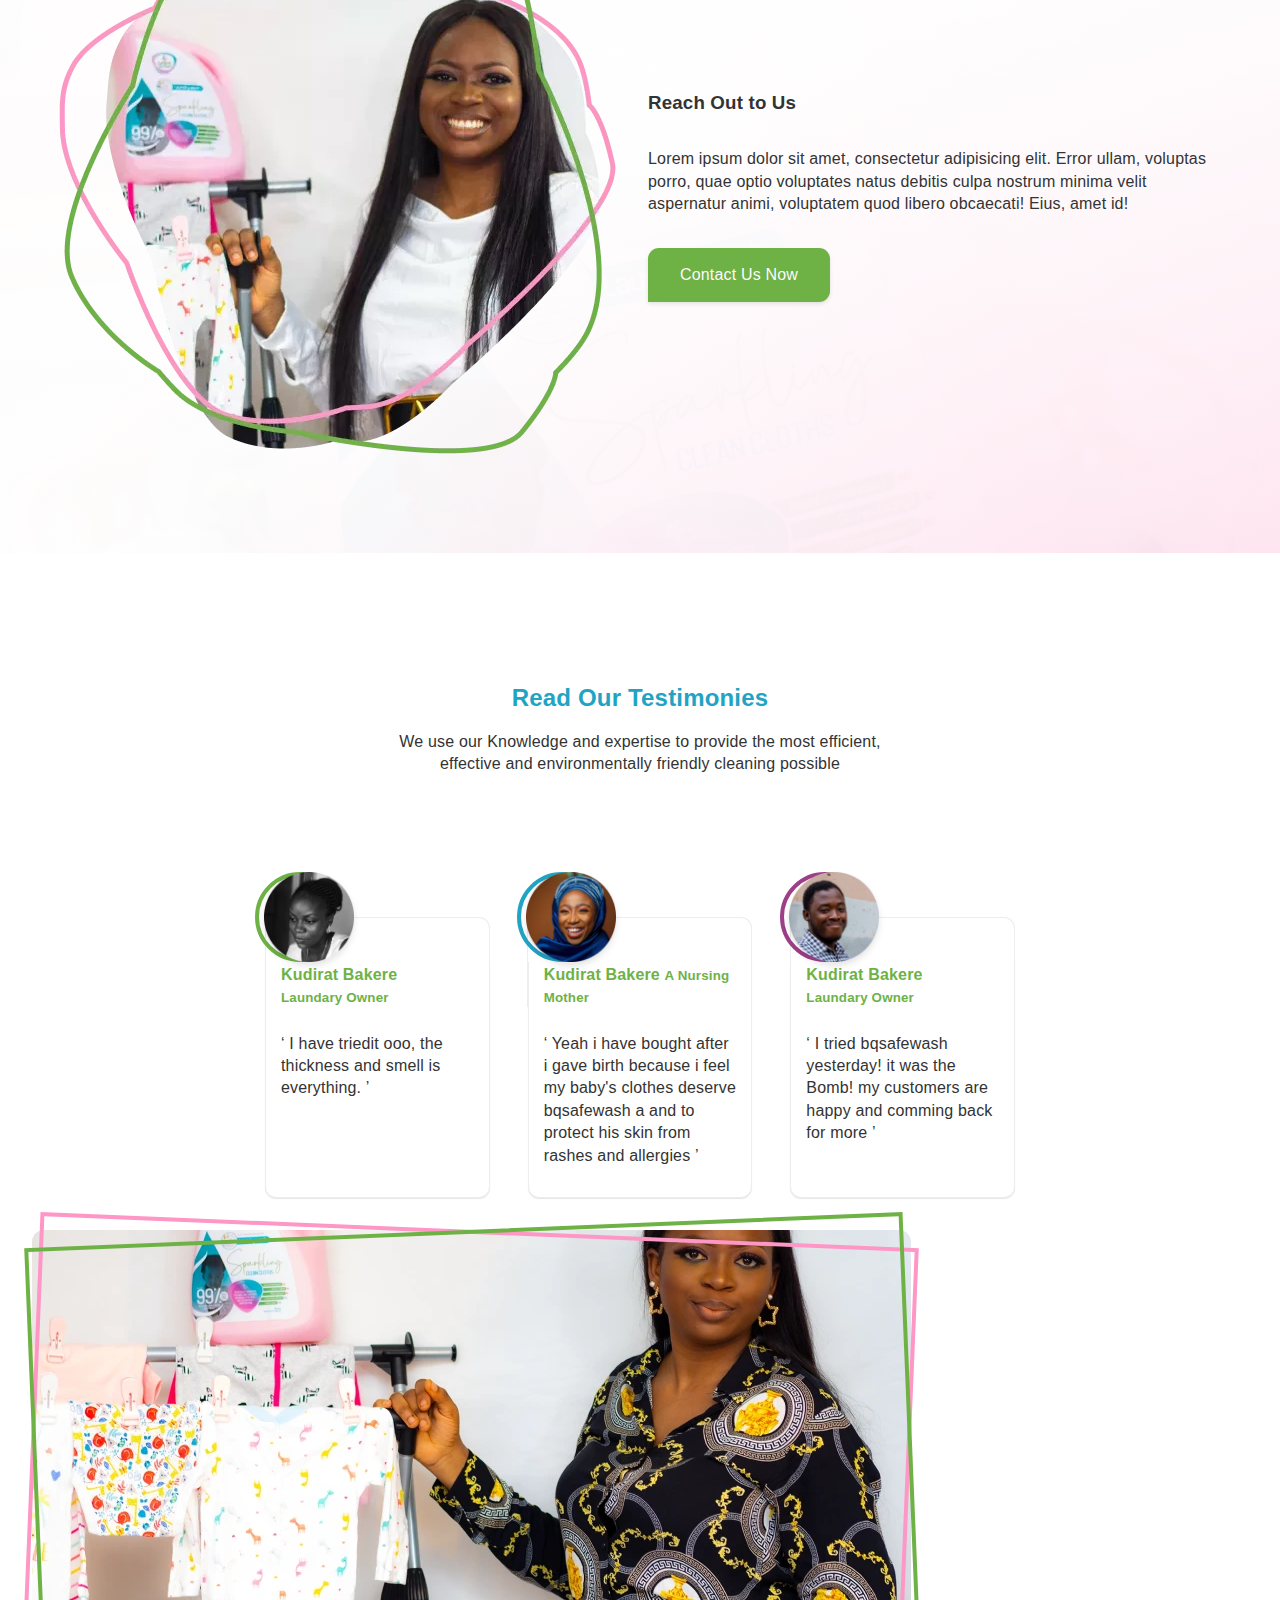
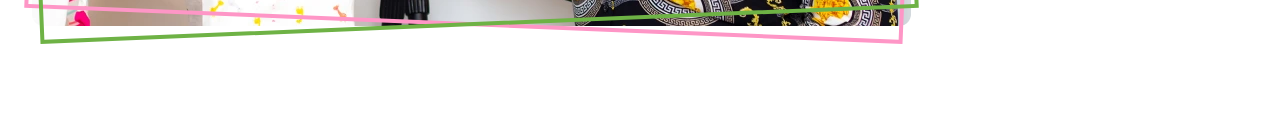
==== commit 6452ff59: "added last section" ====
--- a/index.html
+++ b/index.html
@@ -210,7 +210,7 @@
                </div>
            </div>
        </section>
-       <section class="section section--pad">
+       <section class="section section--pad section--btm-reset">
            <div class="section--inner section-inner-wrap">
                <div class="section-flex grid-gap-16 flex-center">
                    <div class="section-flex-col about-block">
@@ -233,7 +233,7 @@
                </div>
            </div>
        </section>
-       <section class="section section--pad">
+       <section class="section section--pad section--btm-reset">
            <div class="section-inner text-center">
             <div class="section--head">
                 <h2 class="color-blue h1">
@@ -245,7 +245,7 @@
                </div>
                <div class="card-grid">
                    <div class="card">
-                       <div class="card-img color-green">
+                       <div class="card-img card-img-testimony color-green">
                         <span class="card-img-offset">
                         <img src="/assets/img/kubura.webp" alt="">
                         </span>
@@ -266,7 +266,7 @@
                        </div>
                    </div>
                    <div class="card">
-                       <div class="card-img color-blue">
+                       <div class="card-img card-img-testimony color-blue">
                         <span class="card-img-offset">
                         <img src="/assets/img/ramat.webp" alt="">
                         </span>
@@ -287,7 +287,7 @@
                        </div>
                    </div>
                    <div class="card">
-                       <div class="card-img color-purple">
+                       <div class="card-img card-img-testimony color-purple">
                            <span class="card-img-offset">
                         <img src="/assets/img/mark.webp" alt="">
                            </span>
@@ -343,6 +343,74 @@
                </div>
            </div>
        </section>
+       <section class="section section--pad">
+        <div class="section-inner">
+         <div class="section--head text-center">
+             <h2 class="color-blue h1">
+                 Read Our Testimonies
+             </h2>
+             <p>
+                 We use our Knowledge and expertise to provide the most efficient, effective and environmentally friendly cleaning possible
+             </p>
+            </div>
+            <div class="card-grid">
+                <div class="card">
+                    <div class="card-img card-img-testimony color-green">
+                     <span class="card-img-offset">
+                     <img src="/assets/img/kubura.webp" alt="">
+                     </span>
+                    </div>
+                    <div class="card-content card-content-testimony">
+                        <strong>
+                            Kudirat Bakere <br>
+                            <small>Laundary Owner</small>
+                        </strong>
+                        <q>
+                            I have triedit ooo, the thickness and smell is everything.
+                        </q>
+                    </div>
+                </div>
+                <div class="card">
+                    <div class="card-img card-img-testimony color-blue">
+                     <span class="card-img-offset">
+                     <img src="/assets/img/ramat.webp" alt="">
+                     </span>
+                    </div>
+                    <div class="card-content card-content-testimony">
+                        <strong>
+                            Kudirat Bakere
+                            <small>A Nursing Mother</small>
+                        </strong>
+                        <q>
+                            Yeah i have bought after i gave birth because i feel my baby's clothes deserve bqsafewash a and to protect his skin from rashes and allergies
+                        </q>
+                    </div>
+                </div>
+                <div class="card">
+                    <div class="card-img card-img-testimony color-purple">
+                        <span class="card-img-offset">
+                     <img src="/assets/img/mark.webp" alt="">
+                        </span>
+                    </div>
+                    <div class="card-content card-content-testimony">
+                        <strong>
+                            Kudirat Bakere <br>
+                            <small>Laundary Owner</small>
+
+                        </strong>
+                        <q>
+                            I tried bqsafewash yesterday! it was the Bomb! my customers are happy and comming back for more
+                        </q>
+                    </div>
+                </div>
+            </div>
+            <div class="section--video">
+             <div class="vid-wrapper">
+                 <img src="/assets/img/Rectangle-37.webp" alt="">
+             </div>
+            </div>
+        </div>
+    </section>
     </main>
     <footer>
 
--- a/style.css
+++ b/style.css
@@ -281,6 +281,38 @@
   transform: rotate(17.96deg);
 }
 
+.vid-wrapper {
+  display: inline-block;
+  position: relative;
+  transition: all 0.3s cubic-bezier(0.23, 1, 0.32, 1);
+}
+.vid-wrapper::after, .vid-wrapper::before {
+  content: "";
+  display: block;
+  position: absolute;
+  top: 0px;
+  left: 0px;
+  width: 100%;
+  height: 100%;
+  border-width: 4px;
+  border-style: solid;
+  transition: all 0.3s cubic-bezier(0.23, 1, 0.32, 1);
+}
+.vid-wrapper::after {
+  border-color: var(--green);
+  transform: rotate(-2.36deg);
+}
+.vid-wrapper::before {
+  border-color: var(--pink);
+  transform: rotate(2.36deg);
+}
+.vid-wrapper:hover::after {
+  transform: rotate(2.36deg);
+}
+.vid-wrapper:hover::before {
+  transform: rotate(-2.36deg);
+}
+
 .btn {
   text-align: center;
   vertical-align: middle;
@@ -499,16 +531,16 @@
 }
 
 .section--pad {
-  padding: 3em 2em 0.5em 2em;
-}
-
-.section.section--top-reset {
-  padding-top: 0px;
+  padding: 3em 2em 3em 2em;
+}
+
+.section.section--btm-reset {
+  padding-bottom: 0.5em;
 }
 
 @media (min-width: 700px) {
   .section--pad {
-    padding: 6em 2em 0.5em 2em;
+    padding: 6em 2em 6em 2em;
   }
 }
 .section--inner {
@@ -676,6 +708,18 @@
   border-style: solid;
   border-color: currentColor;
 }
+.card .card-img.card-img-testimony img {
+  width: 90px;
+  height: 90px;
+}
+.card .card-img.card-img-testimony .card-img-offset {
+  width: 90px;
+  height: 90px;
+}
+.card .card-img.card-img-testimony .card-img-offset::after {
+  width: 90px;
+  height: 90px;
+}
 .card .card-content {
   padding: 30px 0px;
 }
@@ -689,4 +733,10 @@
 }
 .card .card-content > * + * {
   margin-top: 0.6em;
+}
+
+.card-content.card-content-testimony {
+  padding-top: 2px;
+  padding-left: 15px;
+  padding-right: 15px;
 }/*# sourceMappingURL=style.css.map */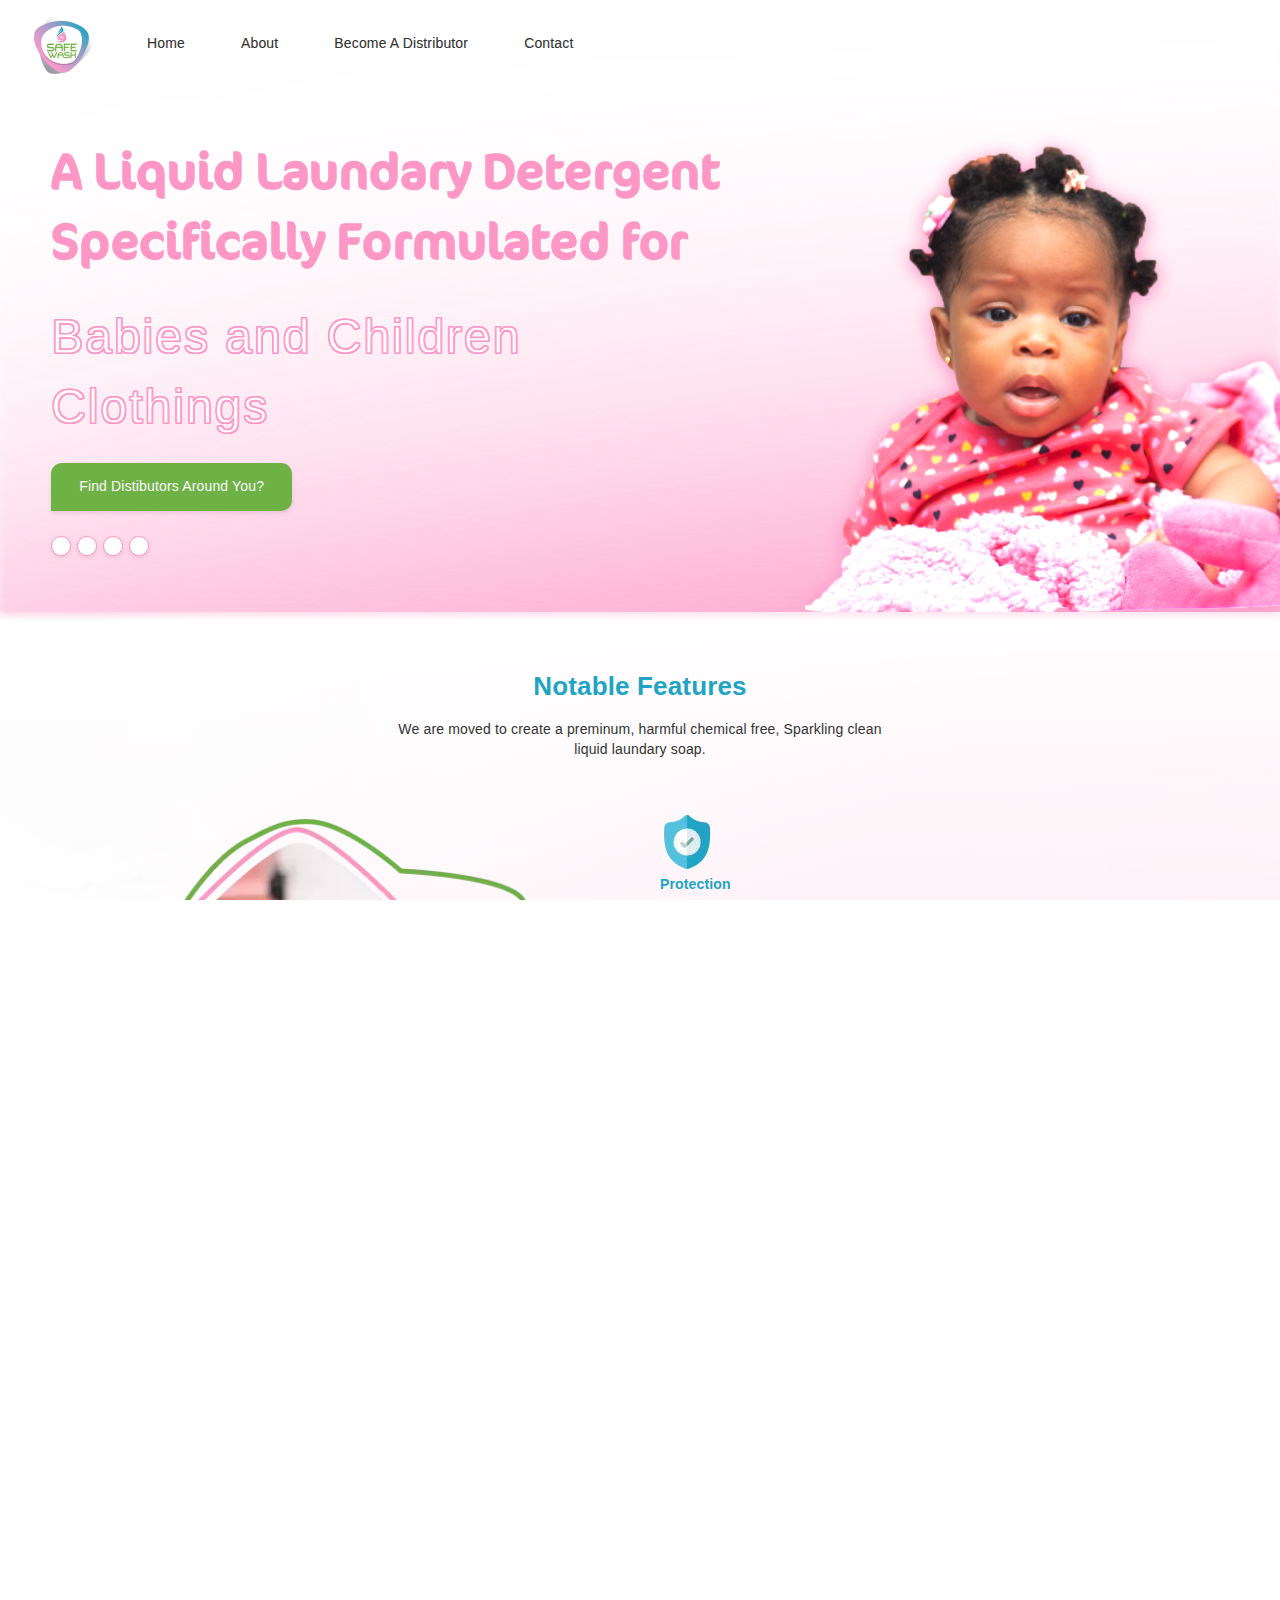
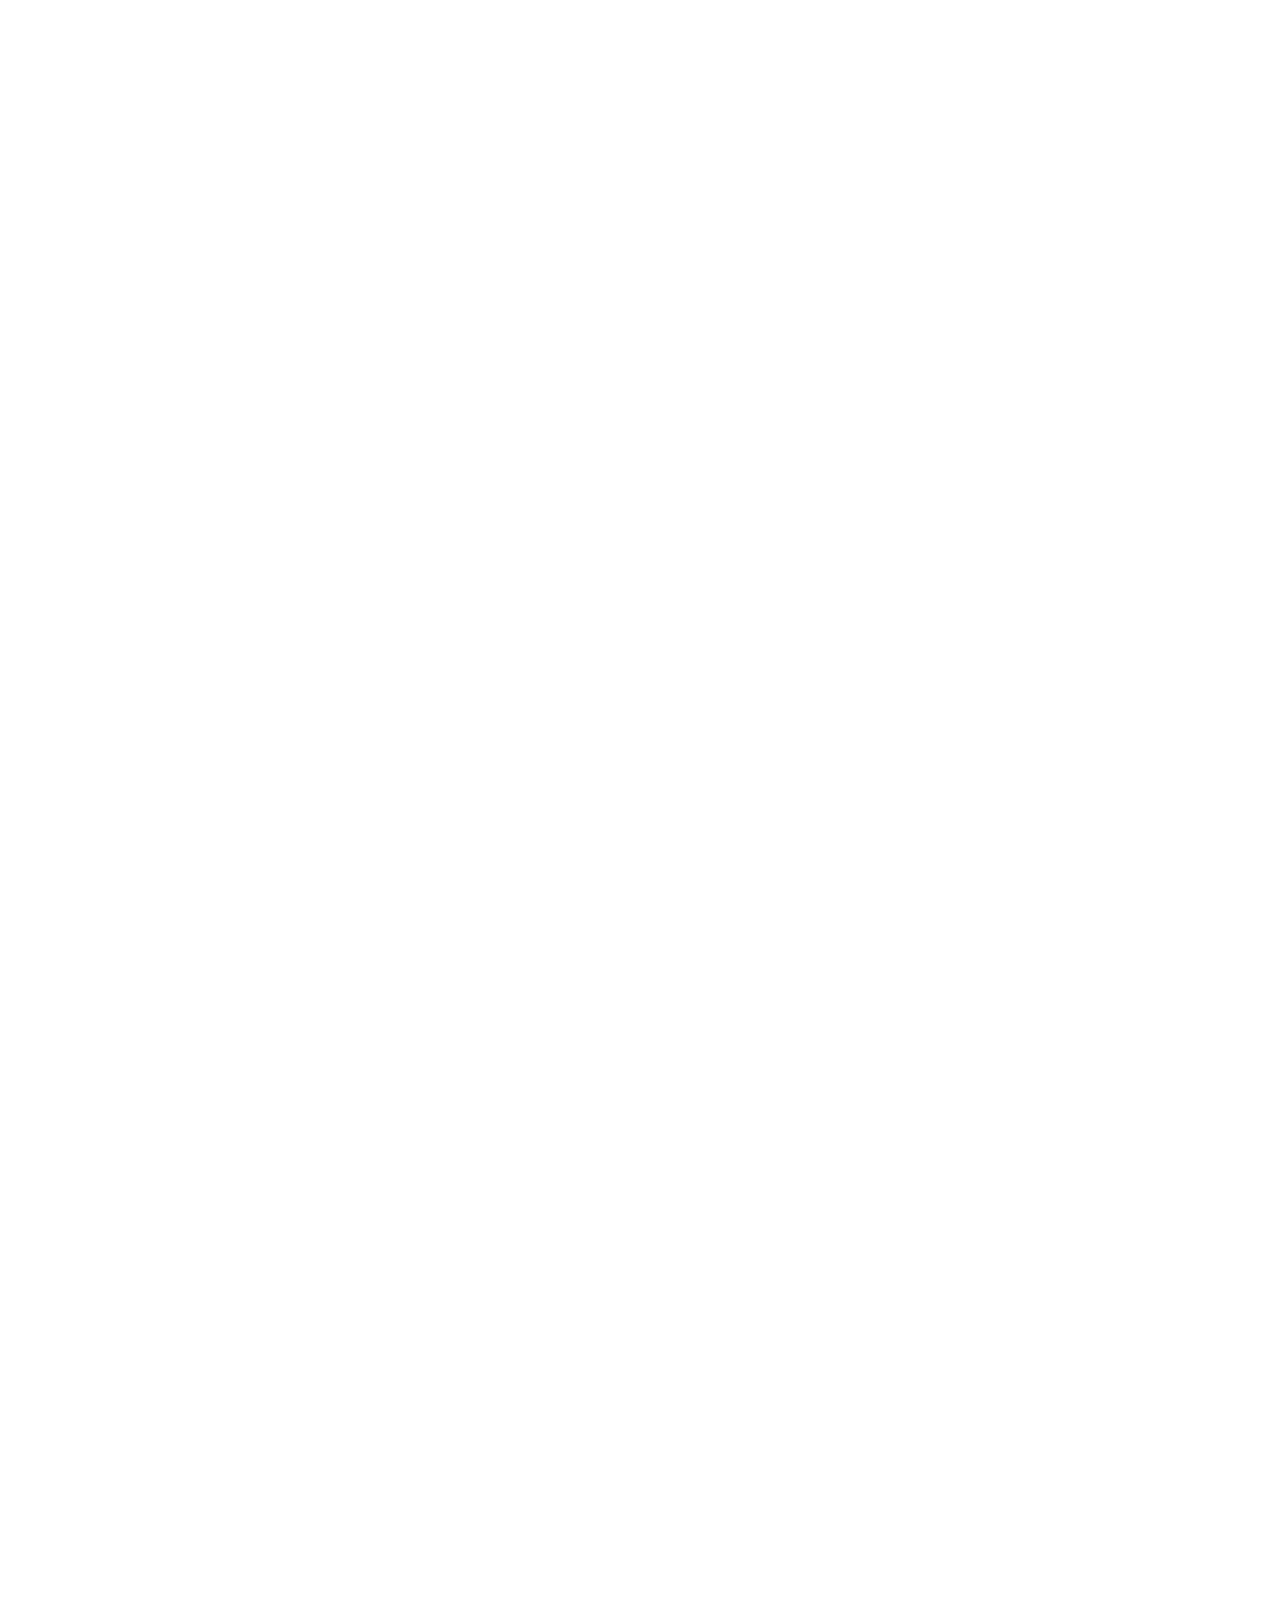
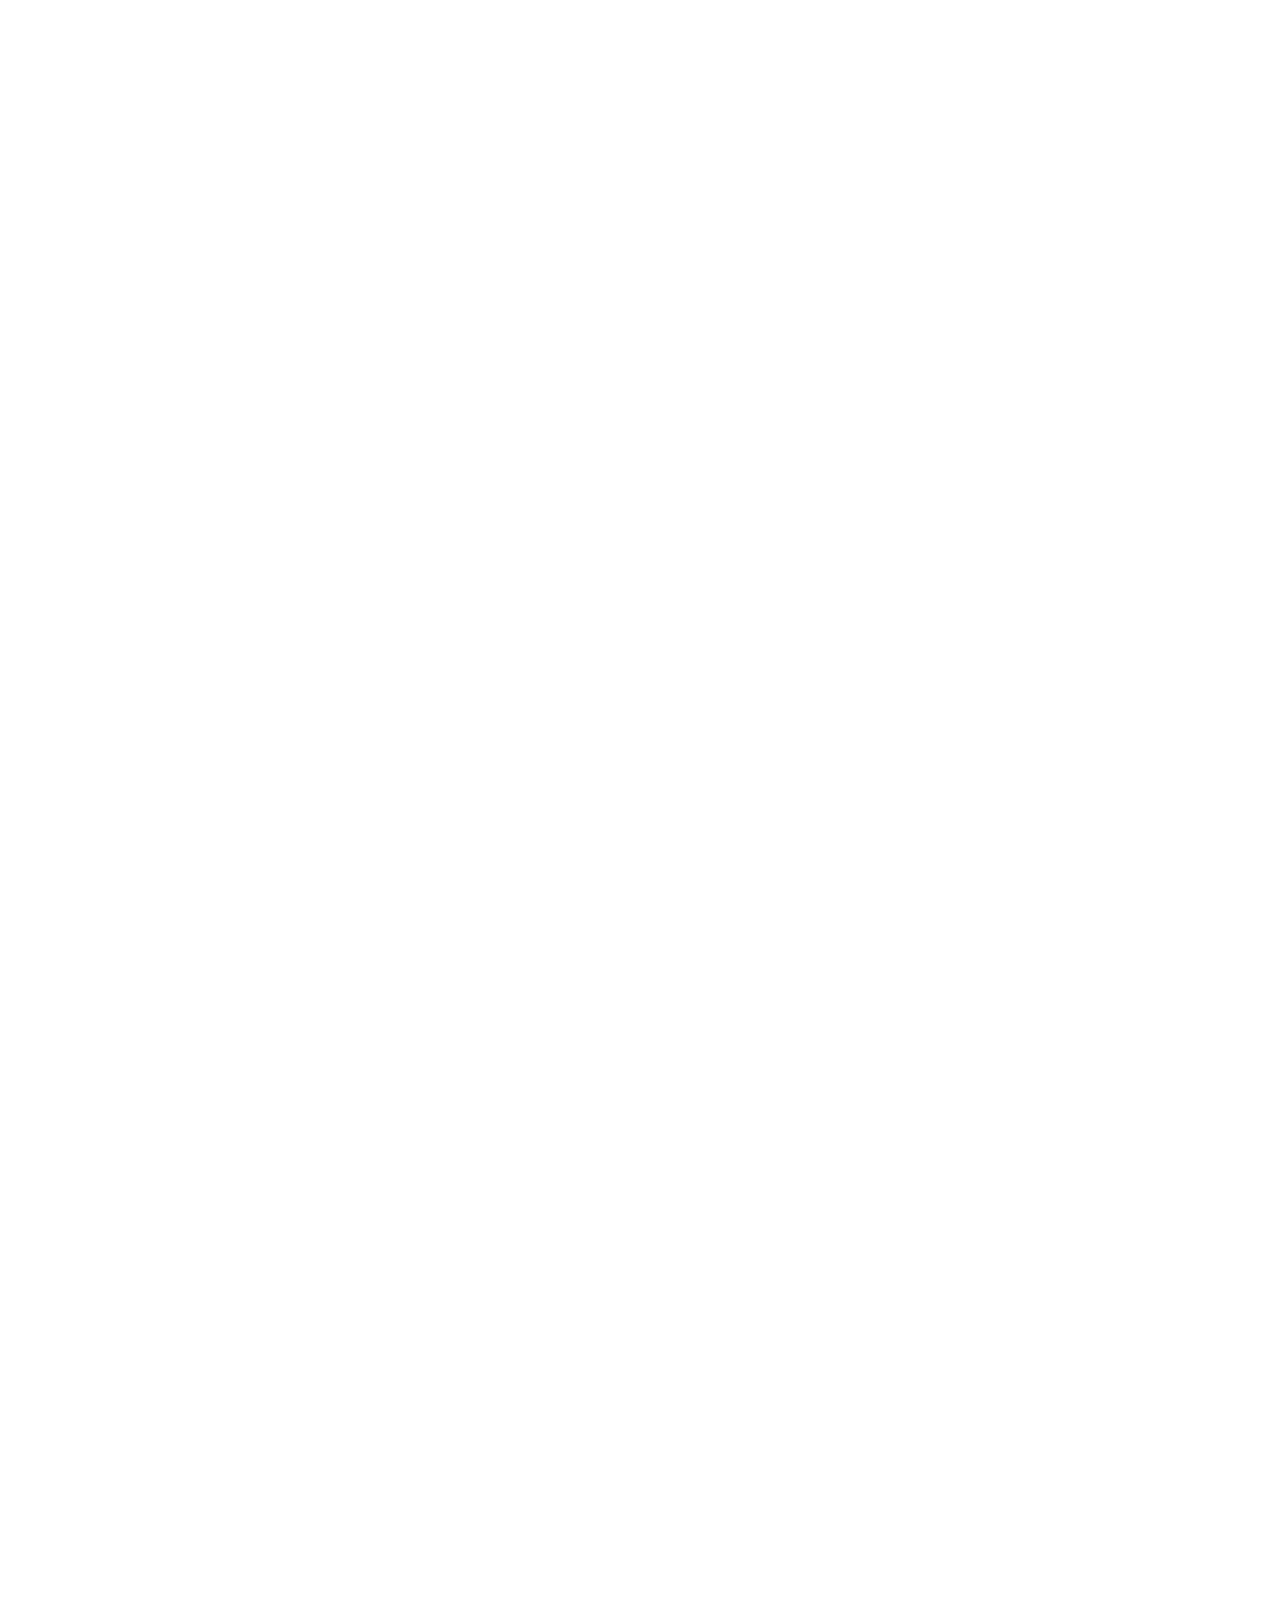
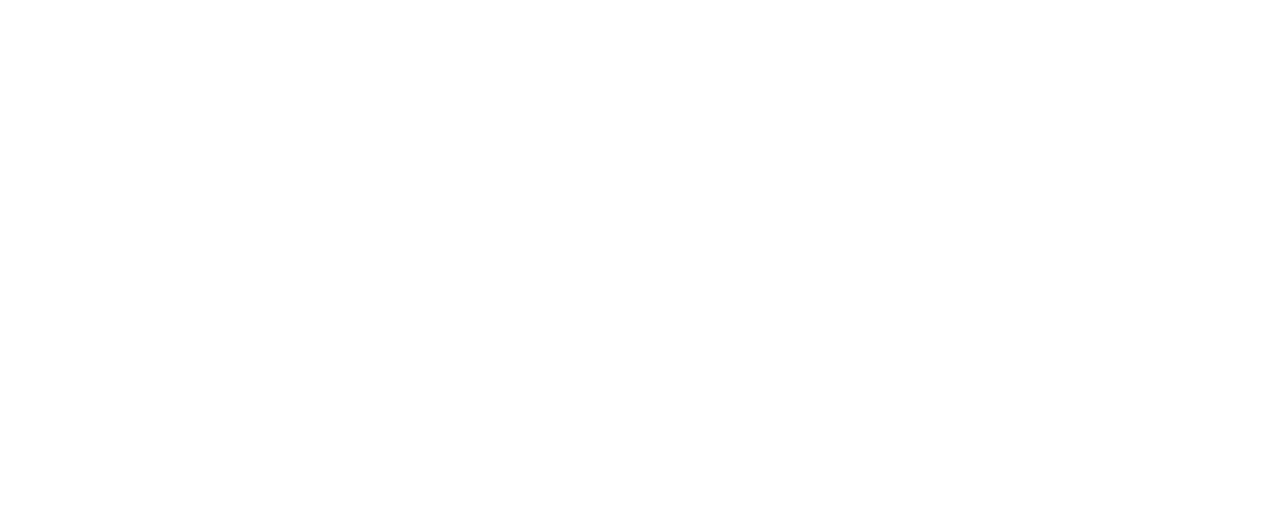
==== commit 3232ad75: "added footer" ====
--- a/index.html
+++ b/index.html
@@ -16,21 +16,26 @@
             <img src="/assets/img/logo.webp" alt="safe wash homepage" width="57px" height="60px" />
           </a>
           <nav>
-            <button class="nav-btn">
-                <img src="/assets/img/Group.svg" alt="" width="26px" height="26px">
+            <button class="nav-btn js-nav-open">
+                <svg width="26px" height="26px">
+                    <use xlink:href="#icon-menu"></use>
+                </svg>
+                <svg width="26px" height="26px" hidden>
+                    <use xlink:href="#icon-close"></use>
+                </svg>
             </button>
             <ul class="nav-items">
               <li class="nav-items__list">
-                <a href="#0" class="nav-items__link"> Home </a>
+                <a href="/" class="nav-items__link"> Home </a>
               </li>
               <li class="nav-items__list">
-                <a href="#0" class="nav-items__link"> About </a>
+                <a href="#about" class="nav-items__link"> About </a>
               </li>
               <li class="nav-items__list">
-                <a href="#0" class="nav-items__link"> Become A Distributor </a>
+                <a href="#distributor" class="nav-items__link"> Become A Distributor </a>
               </li>
               <li class="nav-items__list">
-                <a href="#0" class="nav-items__link"> Contact </a>
+                <a href="#contact" class="nav-items__link"> Contact </a>
               </li>
             </ul>
           </nav>
@@ -150,7 +155,7 @@
         <div class="section--blur section-baby-blur"></div>
            <div class="section--inner wrapper">
                <div class="section--head text-center">
-                <h2 class="color-blue">
+                <h2 class="color-blue h1">
                     Notable Features
                 </h2>
                 <p>
@@ -210,11 +215,11 @@
                </div>
            </div>
        </section>
-       <section class="section section--pad section--btm-reset">
+       <section class="section section--pad section--btm-reset" id="about">
            <div class="section--inner section-inner-wrap">
                <div class="section-flex grid-gap-16 flex-center">
                    <div class="section-flex-col about-block">
-                    <h3>
+                    <h3 class="h1 color-purple">
                         About Us
                     </h3>
                     <p>
@@ -233,19 +238,19 @@
                </div>
            </div>
        </section>
-       <section class="section section--pad section--btm-reset">
+       <section class="section section--pad section--btm-reset" id="distributor">
            <div class="section-inner text-center">
             <div class="section--head">
-                <h2 class="color-blue h1">
+                <h4 class="color-blue h1">
                     See Our Top Distributors
-                </h2>
+                </h4>
                 <p>
                     We use our Knowledge and expertise to provide the most efficient, effective and environmentally friendly cleaning possible
                 </p>
                </div>
                <div class="card-grid">
                    <div class="card">
-                       <div class="card-img card-img-testimony color-green">
+                       <div class="card-img color-green">
                         <span class="card-img-offset">
                         <img src="/assets/img/kubura.webp" alt="">
                         </span>
@@ -266,7 +271,7 @@
                        </div>
                    </div>
                    <div class="card">
-                       <div class="card-img card-img-testimony color-blue">
+                       <div class="card-img color-blue">
                         <span class="card-img-offset">
                         <img src="/assets/img/ramat.webp" alt="">
                         </span>
@@ -287,7 +292,7 @@
                        </div>
                    </div>
                    <div class="card">
-                       <div class="card-img card-img-testimony color-purple">
+                       <div class="card-img color-purple">
                            <span class="card-img-offset">
                         <img src="/assets/img/mark.webp" alt="">
                            </span>
@@ -318,7 +323,7 @@
                </div>
            </div>
        </section>
-       <section class="section section--pad">
+       <section class="section section--pad" id="contact">
         <div class="section--blur section-soap-blur"></div>
            <div class="section--inner wrapper">
                <div class="section-flex flex-center grid-gap-16">
@@ -328,9 +333,9 @@
                 </div>
                 <div class="section-flex-col">
                  <div class="about-block width-reset">
-                    <h3>
+                    <h5 class="h1 color-purple">
                         Reach Out to Us
-                    </h3>
+                    </h5>
                     <p>
                         Lorem ipsum dolor sit amet, consectetur adipisicing elit. Error ullam, voluptas porro, quae optio voluptates natus debitis culpa nostrum minima velit aspernatur animi, voluptatem quod libero obcaecati! Eius, amet id!
                     </p>
@@ -346,9 +351,9 @@
        <section class="section section--pad">
         <div class="section-inner">
          <div class="section--head text-center">
-             <h2 class="color-blue h1">
+             <h6 class="color-blue h1">
                  Read Our Testimonies
-             </h2>
+             </h6>
              <p>
                  We use our Knowledge and expertise to provide the most efficient, effective and environmentally friendly cleaning possible
              </p>
@@ -370,7 +375,7 @@
                         </q>
                     </div>
                 </div>
-                <div class="card">
+                <div class="card card-testimony">
                     <div class="card-img card-img-testimony color-blue">
                      <span class="card-img-offset">
                      <img src="/assets/img/ramat.webp" alt="">
@@ -378,7 +383,7 @@
                     </div>
                     <div class="card-content card-content-testimony">
                         <strong>
-                            Kudirat Bakere
+                            Kudirat Bakere <br>
                             <small>A Nursing Mother</small>
                         </strong>
                         <q>
@@ -404,7 +409,7 @@
                     </div>
                 </div>
             </div>
-            <div class="section--video">
+            <div class="section--video text-center">
              <div class="vid-wrapper">
                  <img src="/assets/img/Rectangle-37.webp" alt="">
              </div>
@@ -413,7 +418,124 @@
     </section>
     </main>
     <footer>
-
+        <div class="footer-wrapper wrapper">
+            <div class="footer-flex">
+                <div class="footer-logo">
+                    <img src="/assets/img/BQ-Dark-Big.webp" alt="" >
+                </div>
+                <ul class="footer-list">
+                    <strong class="footer-title">
+                        Customer Service
+                    </strong> <br><br>
+                    <li>
+                        <a href="#0" class="link">
+                            Become A Distributor
+                        </a>
+                    </li>
+                    <li>
+                        <a href="#0" class="link">
+                            Ordering & payment
+                        </a>
+                    </li>
+                    <li>
+                        <a href="#top" class="link">
+                            Returns
+                        </a>
+                    </li>
+                    <li>
+                        <a href="#top" class="link">
+                            FAQS
+                        </a>
+                    </li>
+                    <li>
+                        <a href="#top" class="link">
+                            Go To Top
+                        </a>
+                    </li>
+                </ul>
+                <ul class="footer-list">
+                    <strong class="footer-title">
+                        Customer Service
+                    </strong> <br><br>
+                    <li>
+                        <a href="#0" class="link">
+                            About safewash
+                        </a>
+                    </li>
+                    <li>
+                        <a href="#0" class="link">
+                            Work with us
+                        </a>
+                    </li>
+                    <li>
+                        <a href="#top" class="link">
+                            Privacy Policy
+                        </a>
+                    </li>
+                    <li>
+                        <a href="#top" class="link">
+                            Terms And Conditions
+                        </a>
+                    </li>
+                </ul>
+                <ul class="footer-list">
+                    <strong class="footer-title">
+                        Contact us
+                    </strong> <br><br>
+                    <li>
+                        <span class="link">
+                            +2348137781578
+                        </span>
+                    </li>
+                    <li>
+                        <span class="link">
+                            safewash@gmail.com
+                        </span>
+                    </li>
+                    <li>
+                        <a href="#0" class="link">
+                            <svg width="26px" height="26px">
+                                <use xlink:href="#icon-facebook"></use>
+                            </svg>
+                         </a>
+                        <a href="#0" class="link">
+                            <svg width="26px" height="26px">
+                                <use xlink:href="#icon-twitter"></use>
+                            </svg>
+                         </a>
+                        <a href="#0" class="link">
+                            <svg width="26px" height="26px">
+                                <use xlink:href="#icon-instagram"></use>
+                            </svg>
+                         </a>
+                    </li>
+                </ul>
+            </div>
+        </div>
+        <div class="footer-end text-center">
+            &copy bqsafewash 2021
+        </div>
     </footer>
   </body>
+  <svg width="0" height="0" style="display: none" xmlns="http://www.w3.org/2000/">
+    <symbol id="icon-instagram" viewBox="0 0 24 24">
+        <path d="M11.997 7.9983C9.79351 7.9983 7.99529 9.79651 7.99529 12C7.99529 14.2035 9.79351 16.0017 11.997 16.0017C14.2005 16.0017 15.9987 14.2035 15.9987 12C15.9987 9.79651 14.2005 7.9983 11.997 7.9983ZM23.9991 12C23.9991 10.3429 24.0141 8.70077 23.9211 7.04665C23.828 5.12536 23.3897 3.4202 21.9847 2.01525C20.5768 0.607302 18.8746 0.172008 16.9533 0.0789456C15.2962 -0.0141173 13.6541 0.000892936 12 0.000892936C10.3429 0.000892936 8.70077 -0.0141173 7.04665 0.0789456C5.12536 0.172008 3.4202 0.610305 2.01525 2.01525C0.607303 3.42321 0.172008 5.12536 0.0789456 7.04665C-0.0141172 8.70377 0.000892936 10.3459 0.000892936 12C0.000892936 13.6541 -0.0141172 15.2992 0.0789456 16.9533C0.172008 18.8746 0.610305 20.5798 2.01525 21.9847C3.42321 23.3927 5.12536 23.828 7.04665 23.9211C8.70377 24.0141 10.3459 23.9991 12 23.9991C13.6571 23.9991 15.2992 24.0141 16.9533 23.9211C18.8746 23.828 20.5798 23.3897 21.9847 21.9847C23.3927 20.5768 23.828 18.8746 23.9211 16.9533C24.0171 15.2992 23.9991 13.6571 23.9991 12ZM11.997 18.1572C8.58969 18.1572 5.83984 15.4073 5.83984 12C5.83984 8.5927 8.58969 5.84284 11.997 5.84284C15.4043 5.84284 18.1542 8.5927 18.1542 12C18.1542 15.4073 15.4043 18.1572 11.997 18.1572ZM18.4063 7.02864C17.6108 7.02864 16.9684 6.38621 16.9684 5.59067C16.9684 4.79513 17.6108 4.1527 18.4063 4.1527C19.2019 4.1527 19.8443 4.79513 19.8443 5.59067C19.8445 5.77957 19.8075 5.96667 19.7353 6.14124C19.6631 6.31581 19.5572 6.47442 19.4237 6.608C19.2901 6.74157 19.1315 6.84748 18.9569 6.91967C18.7823 6.99185 18.5952 7.02888 18.4063 7.02864Z" fill="#483D3F"/>
+    </symbol>
+    <symbol id="icon-facebook" viewBox="0 0 24 24">
+        <path d="M23.0405 0H0.960488C0.429488 0 0.000488281 0.429 0.000488281 0.96V23.04C0.000488281 23.571 0.429488 24 0.960488 24H23.0405C23.5715 24 24.0005 23.571 24.0005 23.04V0.96C24.0005 0.429 23.5715 0 23.0405 0ZM20.2685 7.005H18.3515C16.8485 7.005 16.5575 7.719 16.5575 8.769V11.082H20.1455L19.6775 14.703H16.5575V24H12.8165V14.706H9.68749V11.082H12.8165V8.412C12.8165 5.313 14.7095 3.624 17.4755 3.624C18.8015 3.624 19.9385 3.723 20.2715 3.768V7.005H20.2685Z" fill="#483D3F"/>
+    </symbol>
+    <symbol id="icon-twitter" viewBox="0 0 24 24">
+        <path d="M12.0005 0C5.3737 0 0.000488281 5.37321 0.000488281 12C0.000488281 18.6268 5.3737 24 12.0005 24C18.6273 24 24.0005 18.6268 24.0005 12C24.0005 5.37321 18.6273 0 12.0005 0ZM17.7675 9.04554C17.7755 9.17143 17.7755 9.30268 17.7755 9.43125C17.7755 13.3634 14.7808 17.8929 9.30852 17.8929C7.62102 17.8929 6.05674 17.4027 4.73888 16.5589C4.97995 16.5857 5.21031 16.5964 5.45674 16.5964C6.8496 16.5964 8.12995 16.125 9.15049 15.3268C7.84335 15.3 6.74513 14.4429 6.37013 13.2643C6.82817 13.3313 7.24067 13.3313 7.7121 13.2107C7.03904 13.074 6.43408 12.7084 6 12.1762C5.56591 11.644 5.32947 10.9779 5.33085 10.2911V10.2536C5.7246 10.4759 6.18799 10.6125 6.67281 10.6313C6.26524 10.3596 5.931 9.99164 5.69971 9.5599C5.46843 9.12817 5.34725 8.64603 5.34692 8.15625C5.34692 7.60179 5.49156 7.09554 5.75138 6.65625C6.49844 7.5759 7.43066 8.32806 8.48745 8.86384C9.54423 9.39961 10.7019 9.70702 11.8853 9.76607C11.4648 7.74375 12.9755 6.10714 14.7916 6.10714C15.6487 6.10714 16.4201 6.46607 16.9639 7.04464C17.6362 6.91875 18.2791 6.66696 18.8523 6.32946C18.63 7.01786 18.1639 7.59911 17.5451 7.96607C18.1451 7.90179 18.7237 7.73571 19.2594 7.50268C18.855 8.09732 18.3487 8.625 17.7675 9.04554Z" fill="#483D3F"/>
+
+    </symbol>
+    <symbol id="icon-menu" viewBox="0 0 24 24">
+        <path d="M20 13.9089C20 14.4973 19.554 14.9733 19.005 14.9733H10.995C10.7311 14.9733 10.478 14.8612 10.2914 14.6616C10.1048 14.462 10 14.1912 10 13.9089C10 13.6266 10.1048 13.3559 10.2914 13.1562C10.478 12.9566 10.7311 12.8445 10.995 12.8445H19.005C19.555 12.8445 20 13.3205 20 13.9089Z" fill="#000100"/>
+<path d="M20 7.48899C20 8.07738 19.554 8.55343 19.005 8.55343H0.995C0.731109 8.55343 0.478028 8.44128 0.291429 8.24166C0.10483 8.04204 0 7.7713 0 7.48899C0 7.20669 0.10483 6.93595 0.291429 6.73633C0.478028 6.53671 0.731109 6.42456 0.995 6.42456H19.005C19.555 6.42456 20 6.90168 20 7.48899Z" fill="#000100"/>
+<path d="M19.005 2.13326C19.2689 2.13326 19.522 2.02111 19.7086 1.82149C19.8952 1.62187 20 1.35113 20 1.06883C20 0.786522 19.8952 0.515779 19.7086 0.316159C19.522 0.11654 19.2689 0.00439454 19.005 0.00439453H6.995C6.86433 0.00439453 6.73495 0.0319269 6.61423 0.0854196C6.49351 0.138912 6.38382 0.217318 6.29143 0.316159C6.19903 0.415001 6.12574 0.532344 6.07574 0.661486C6.02574 0.790629 6 0.929043 6 1.06883C6 1.20861 6.02574 1.34702 6.07574 1.47617C6.12574 1.60531 6.19903 1.72265 6.29143 1.82149C6.38382 1.92034 6.49351 1.99874 6.61423 2.05223C6.73495 2.10573 6.86433 2.13326 6.995 2.13326H19.005Z" fill="#000100"/>
+    </symbol>
+    <symbol id="icon-close" viewBox="0 0 24 24">
+        <path d="M14.5092 0.773716C14.9179 1.16281 14.9416 1.8085 14.5636 2.21579L2.16395 15.5771C1.98226 15.7729 1.73012 15.8865 1.46297 15.8929C1.19583 15.8993 0.935568 15.7981 0.739453 15.6114C0.543338 15.4247 0.427429 15.1679 0.417225 14.8974C0.407022 14.627 0.503359 14.3651 0.685044 14.1693L13.0847 0.807987C13.4634 0.399951 14.1012 0.385331 14.5092 0.773716Z" fill="#000100"/>
+<path d="M0.878263 0.676685C1.2817 0.309194 1.90928 0.350271 2.27999 0.766833L14.4412 14.4322C14.6194 14.6325 14.7134 14.8945 14.7025 15.1608C14.6916 15.4271 14.5768 15.6757 14.3832 15.852C14.1896 16.0283 13.9332 16.1179 13.6703 16.101C13.4074 16.0841 13.1596 15.9621 12.9815 15.7619L0.820273 2.09648C0.448887 1.67916 0.475556 1.04351 0.878263 0.676685Z" fill="#000100"/>
+    </symbol>
+    </svg>
 </html>
--- a/style.css
+++ b/style.css
@@ -22,9 +22,15 @@
 
 html, body {
   height: 100%;
-  width: 100%;
-}
-
+  width: 100vw;
+  overflow-x: hidden;
+}
+
+@media screen and (prefers-reduced-motion: no-preference) {
+  html {
+    scroll-behavior: smooth;
+  }
+}
 /**
  * Reset some basic elements
  */
@@ -33,6 +39,10 @@
 dl, dd, ol, ul, figure {
   margin: 0;
   padding: 0;
+}
+
+h1, .h1 {
+  font-size: 26px;
 }
 
 /*------------------------------------*  #SHARED
@@ -85,7 +95,7 @@
   font-family: Arial, Helvetica, sans-serif;
   font-weight: var(--normal);
   color: var(--text);
-  font-size: 16px;
+  font-size: 14px;
   transition: all 0.3s cubic-bezier(0.785, 0.135, 0.15, 0.86);
   line-height: 1.4;
   letter-spacing: 0.011em;
@@ -122,6 +132,16 @@
   text-decoration: none;
   color: var(--primary-color);
   text-shadow: 0px 0px var(--border);
+}
+
+.link {
+  display: inline-block;
+  padding: 6px;
+}
+
+a.link:hover {
+  text-decoration: underline;
+  color: var(--pink);
 }
 
 button {
@@ -190,23 +210,25 @@
  * Basic styling for quoted text.
  */
 q {
-  quotes: "‘" "’";
+  quotes: "‘‘" "";
+  margin-top: 0.6em;
 }
 
 q:before {
   content: open-quote;
-}
-
-q:after {
-  content: close-quote;
+  color: var(--pink);
+  font-size: 32px;
+  font-family: "cocon";
 }
 
 blockquote {
   quotes: "“" "”";
 }
 
-/* end of reset */
-/* header css */
+[hidden] {
+  display: none;
+}
+
 .wrapper {
   width: 96%;
   max-width: 1440px;
@@ -236,6 +258,7 @@
   margin-top: 0.5em;
   line-height: 70px;
   text-shadow: 1px 1px 0 var(--pink), -1px -1px 0 var(--pink), 1px -1px 0 var(--pink), -1px 1px 0 var(--pink), 1px 1px 0 var(--pink);
+  letter-spacing: 2px;
 }
 
 @supports (-webkit-text-stroke: 1px black) {
@@ -296,6 +319,7 @@
   height: 100%;
   border-width: 4px;
   border-style: solid;
+  border-radius: 11px;
   transition: all 0.3s cubic-bezier(0.23, 1, 0.32, 1);
 }
 .vid-wrapper::after {
@@ -430,7 +454,7 @@
   background-image: url(/assets/img/hero/BQ-Safewash-baby-4-hero-1.webp);
   background-repeat: no-repeat;
   background-size: 45em;
-  background-position: calc(100% + 30px) 0px;
+  background-position: calc(100% + 30px) 59px;
 }
 
 @media (min-width: 1440px) {
@@ -441,6 +465,17 @@
 @media (max-width: 731px) {
   .hero-bg::after {
     background-image: none !important;
+  }
+
+  .title {
+    margin-top: 0px;
+    font-size: 26px;
+    line-height: 36px;
+  }
+
+  .stroke-text {
+    font-size: 22px;
+    line-height: 34px;
   }
 }
 .hero-inner {
@@ -561,6 +596,8 @@
   bottom: 0px;
   z-index: 1;
   opacity: 0.5;
+  background-position: center;
+  background-size: cover;
 }
 
 .section-baby-blur {
@@ -569,8 +606,6 @@
 
 .section-soap-blur {
   background: linear-gradient(180deg, #FFFFFF 0%, rgba(255, 255, 255, 0) 100%), linear-gradient(137.03deg, rgba(255, 255, 255, 0.95) 47.28%, rgba(254, 150, 198, 0.95) 152.37%), url(/assets/img/bq-safewash-only.webp);
-  background-position: center;
-  background-size: cover;
 }
 
 .section-flex {
@@ -613,7 +648,7 @@
   max-width: 500px;
   margin: 0px auto;
 }
-.section--head h2 {
+.section--head h2, .section--head h3, .section--head h4, .section--head h5, .section--head h6 {
   margin-bottom: 16px;
 }
 .section--head .btn {
@@ -648,6 +683,10 @@
     min-width: unset;
   }
 }
+.section--video {
+  padding: 3em 0px;
+}
+
 .card-grid {
   margin: 1em auto;
   display: grid;
@@ -658,11 +697,11 @@
 
 .card {
   background: #ffffff;
-  margin: 1em 0;
+  margin: 1.5em 0;
   border: 1px solid #ededed;
   border-top: 0;
-  border-radius: 11px;
-  box-shadow: 0px 1px 1px rgba(0, 0, 0, 0.1);
+  border-radius: 12px;
+  box-shadow: 0px 4px 31px #F4F4F9;
   position: relative;
 }
 .card .card-img {
@@ -682,7 +721,18 @@
   border: 1px solid #ededed;
   border-top-left-radius: 11px;
   border-top-right-radius: 11px;
+  box-shadow: 0px -7px 15px #f4f4f9;
   border-bottom: 0;
+}
+.card .card-img::before {
+  content: "";
+  display: block;
+  position: absolute;
+  top: -55%;
+  left: -5%;
+  width: 111%;
+  height: 100%;
+  background: #fff;
 }
 .card .card-img img {
   position: relative;
@@ -707,18 +757,20 @@
   border-width: 4px;
   border-style: solid;
   border-color: currentColor;
+  transition: all 0.4s cubic-bezier(0.215, 0.61, 0.355, 1);
 }
 .card .card-img.card-img-testimony img {
-  width: 90px;
-  height: 90px;
+  width: 95px;
+  height: 95px;
 }
 .card .card-img.card-img-testimony .card-img-offset {
-  width: 90px;
-  height: 90px;
+  width: 95px;
+  height: 95px;
 }
 .card .card-img.card-img-testimony .card-img-offset::after {
-  width: 90px;
-  height: 90px;
+  top: -5px;
+  width: 95px;
+  height: 95px;
 }
 .card .card-content {
   padding: 30px 0px;
@@ -733,10 +785,59 @@
 }
 .card .card-content > * + * {
   margin-top: 0.6em;
+}
+.card:hover .card-img .card-img-offset::after {
+  left: 10%;
 }
 
 .card-content.card-content-testimony {
   padding-top: 2px;
   padding-left: 15px;
   padding-right: 15px;
+}
+.card-content.card-content-testimony strong {
+  margin-bottom: 0px;
+  color: var(--blue);
+  margin-left: 78px;
+  margin-top: -33px;
+  position: relative;
+}
+.card-content.card-content-testimony strong small {
+  color: var(--text);
+}
+
+footer {
+  background: rgba(184, 219, 217, 0.2);
+}
+
+.footer-flex {
+  display: flex;
+  justify-content: space-between;
+  flex-wrap: wrap;
+  padding: 3em 1em 3em 1em;
+}
+
+@media (min-width: 700px) {
+  .footer-flex {
+    padding: 6em 2em 6em 2em;
+  }
+}
+.footer-logo img {
+  max-width: 150px;
+}
+
+.footer-end {
+  padding: 1em 0px;
+  background: var(--blue);
+  color: white;
+}
+
+@media (max-width: 550px) {
+  .footer-flex > * {
+    margin-top: 2em;
+  }
+
+  .footer-logo {
+    order: 1;
+  }
 }/*# sourceMappingURL=style.css.map */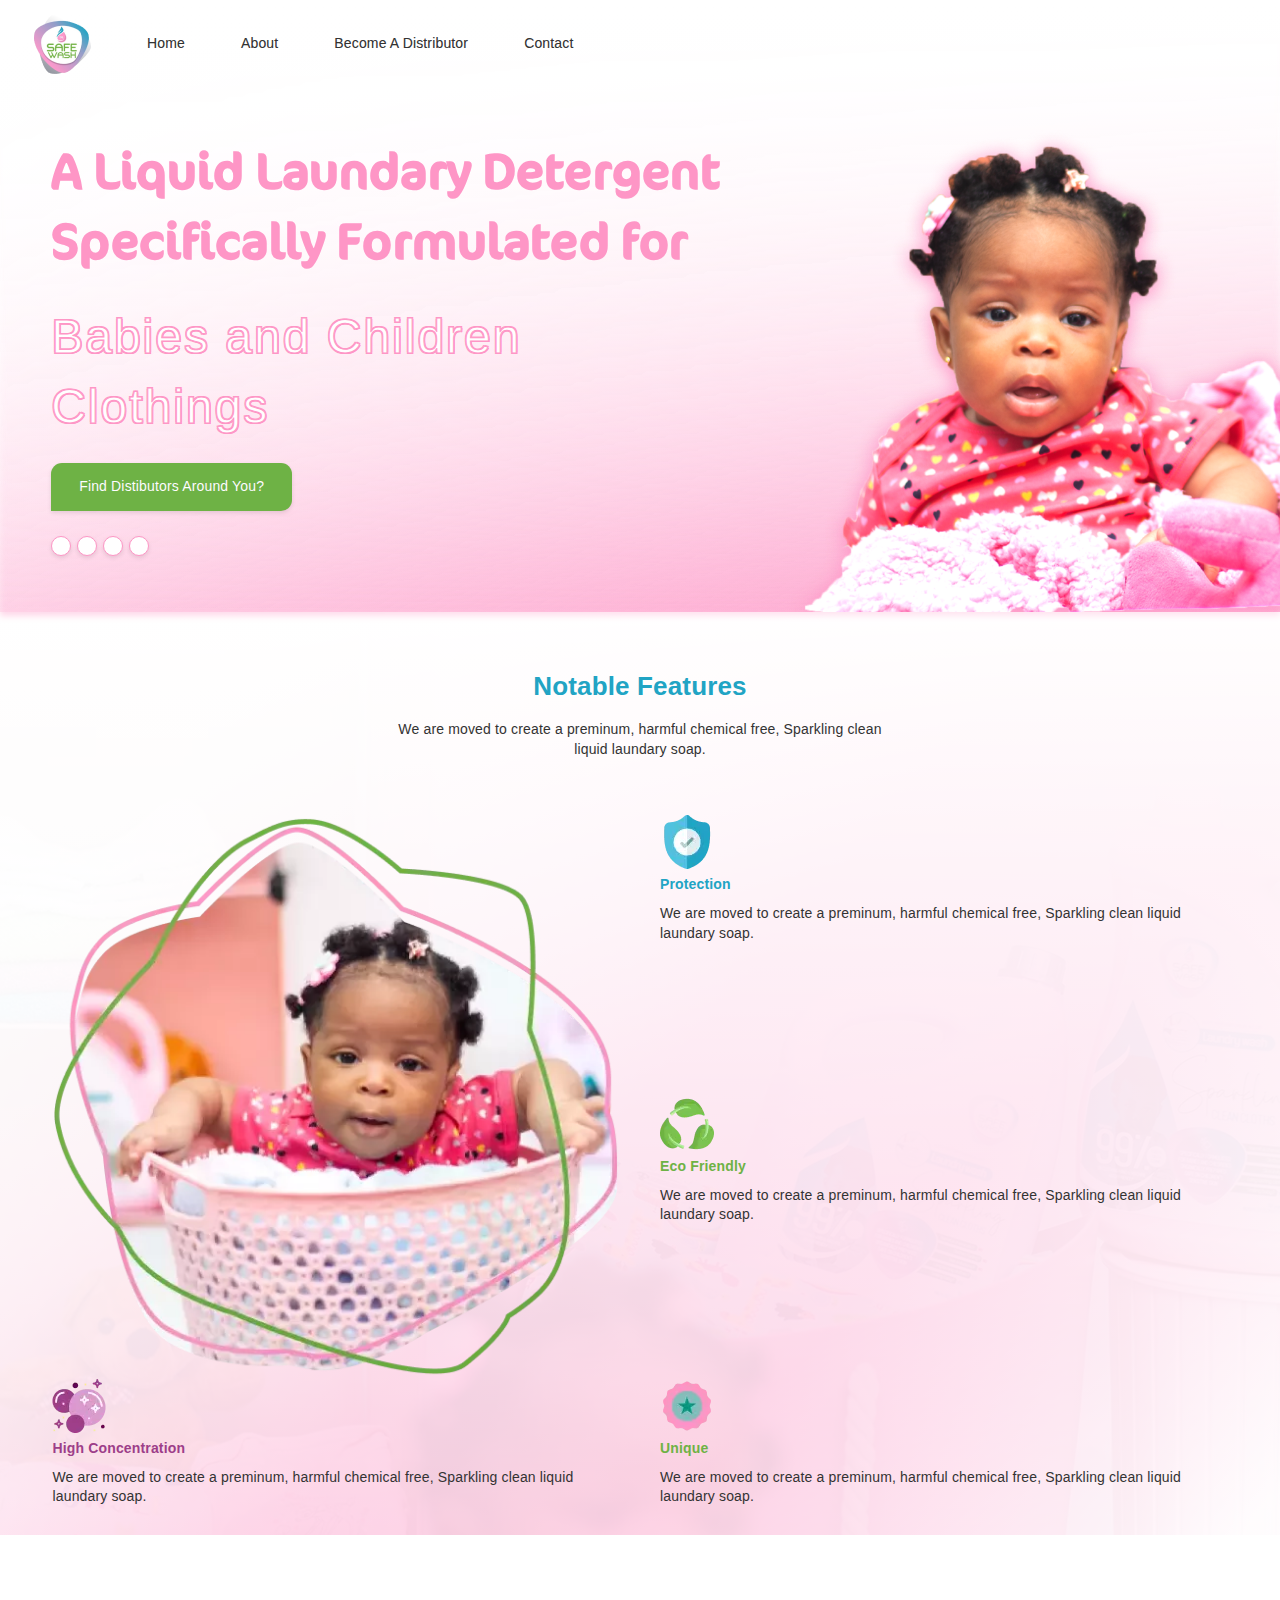
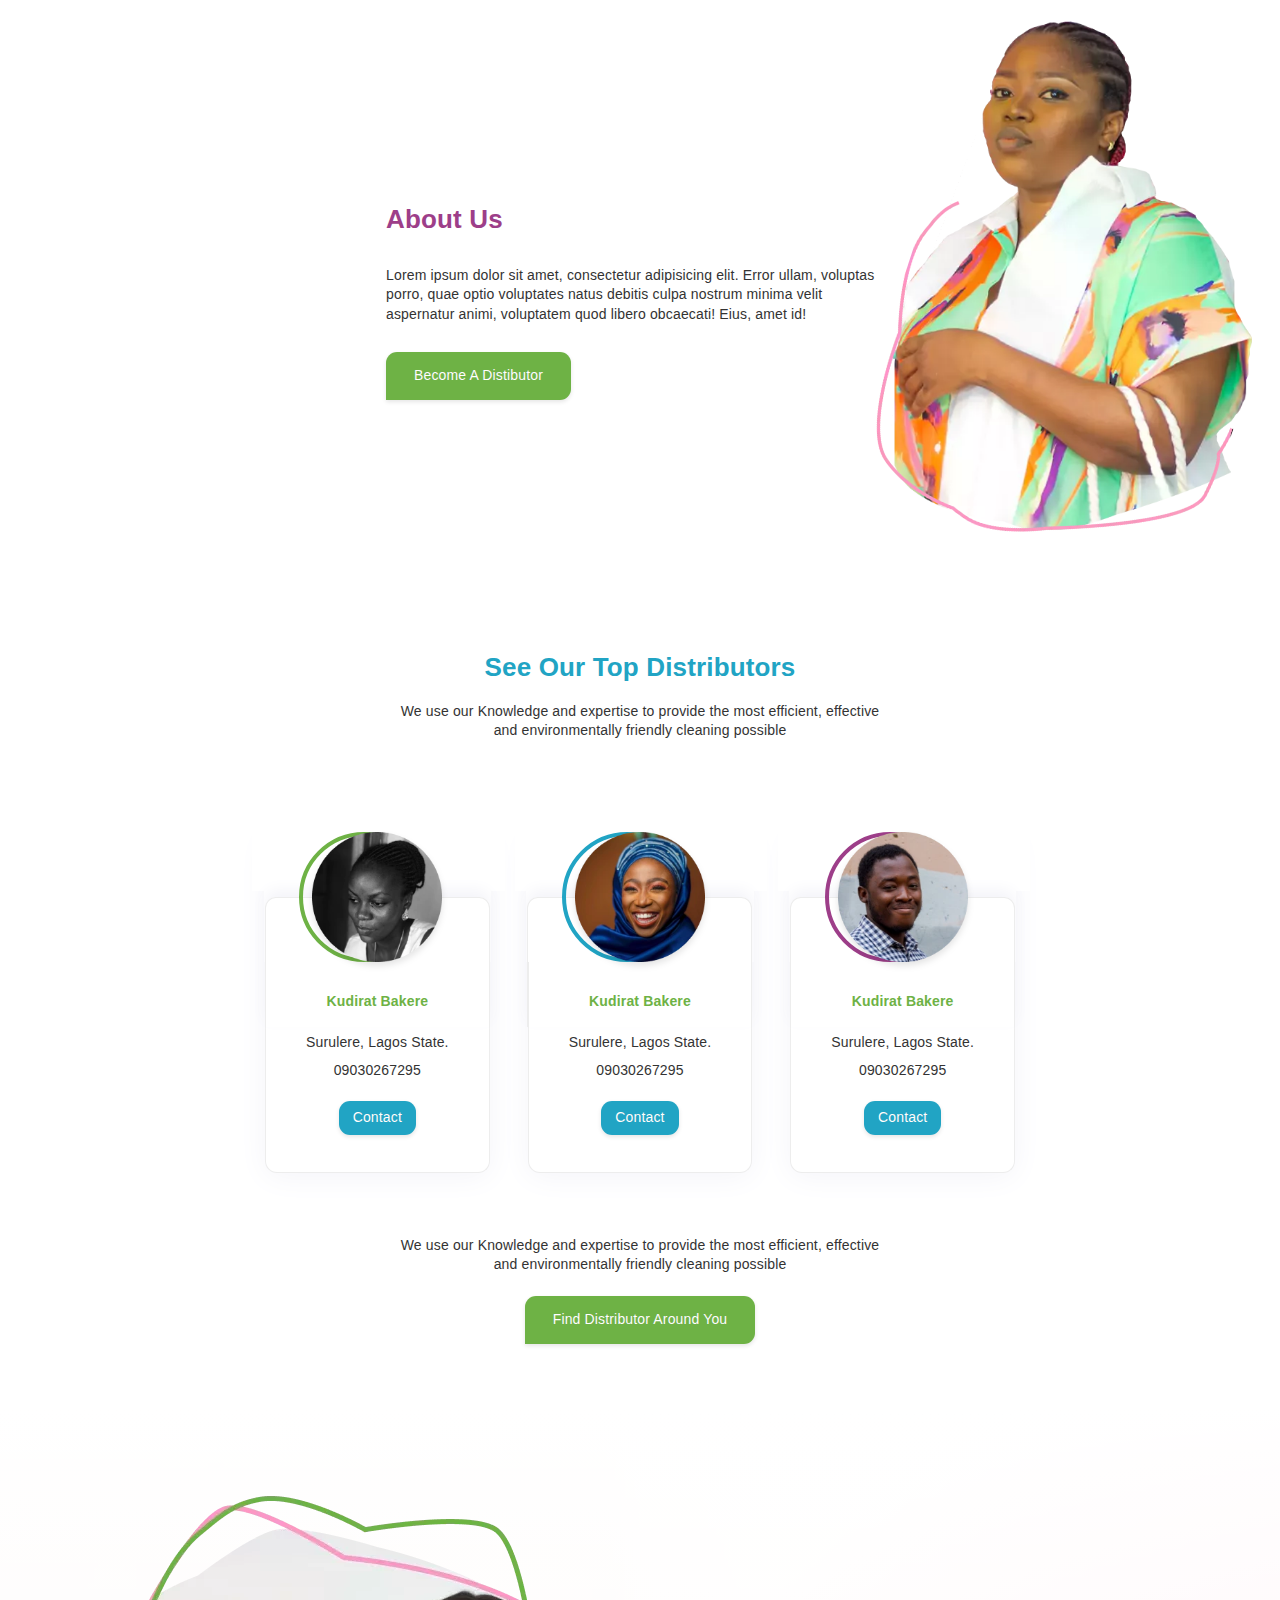
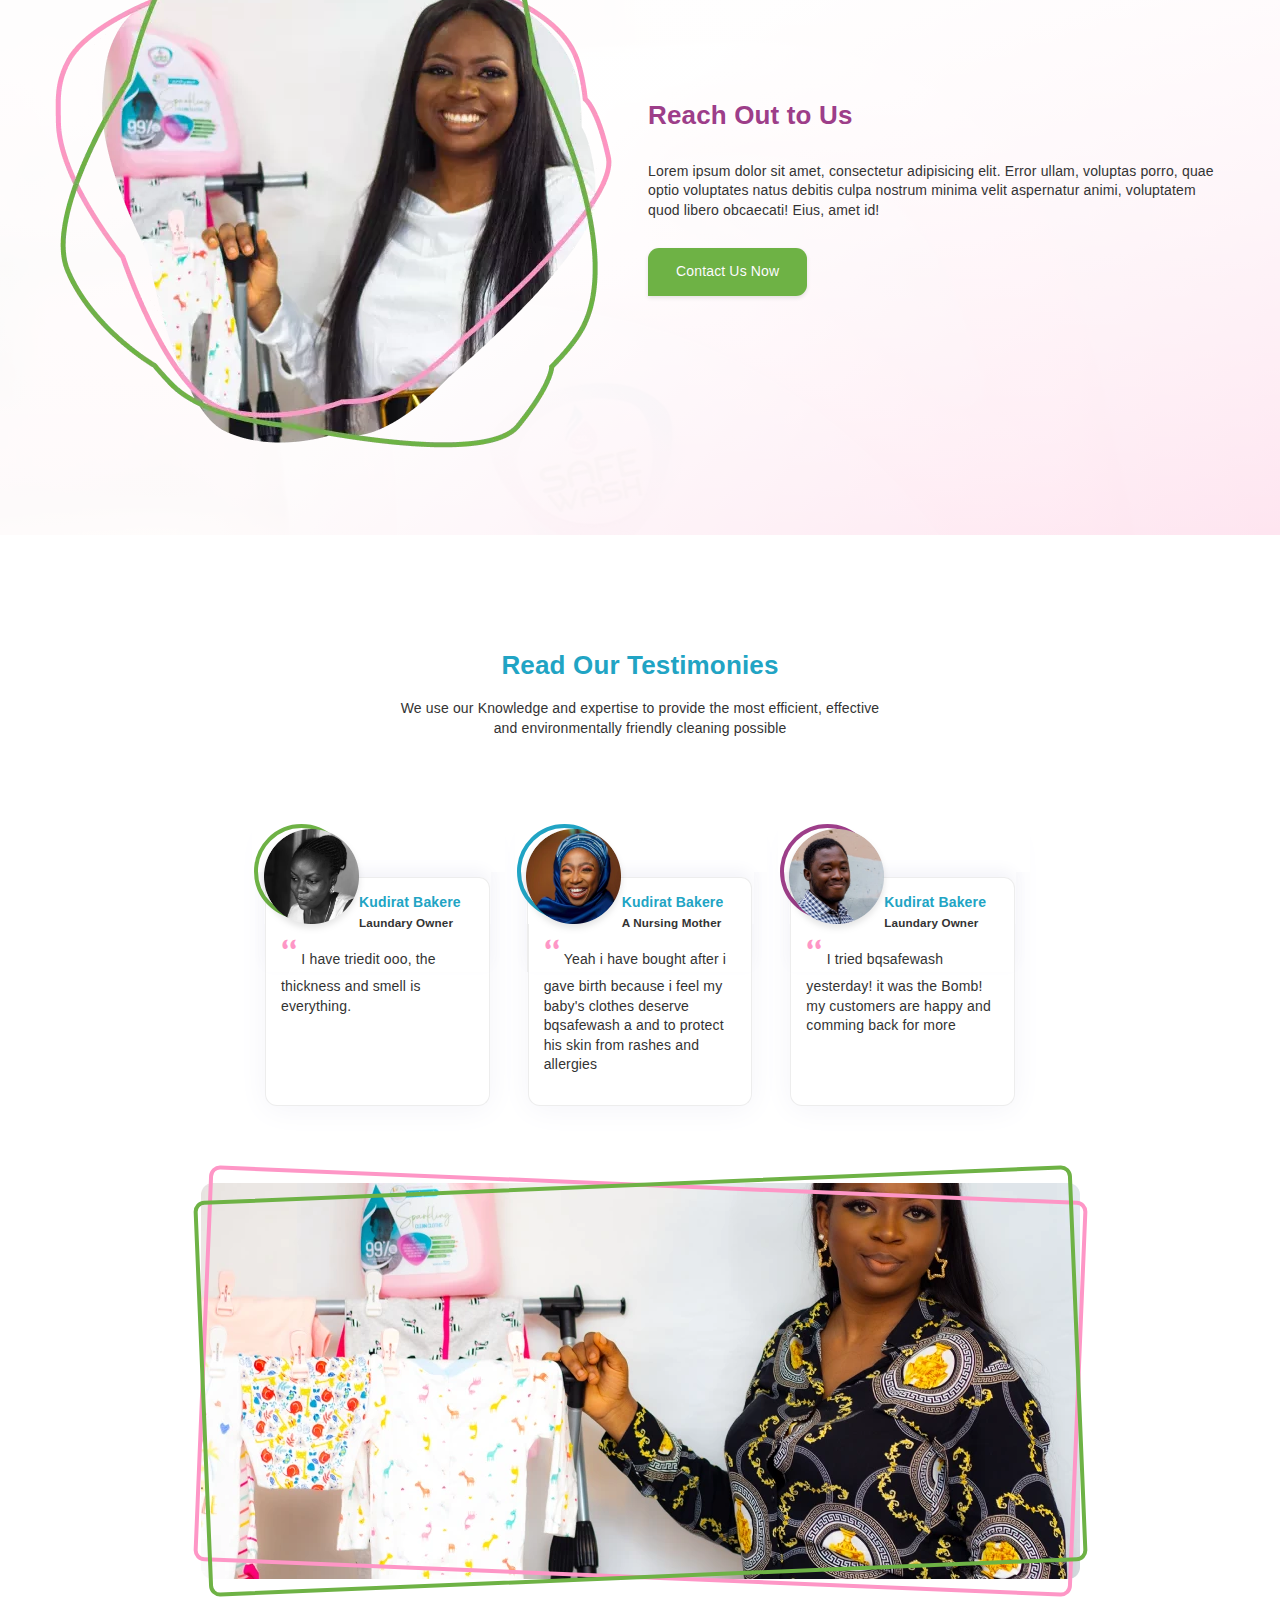
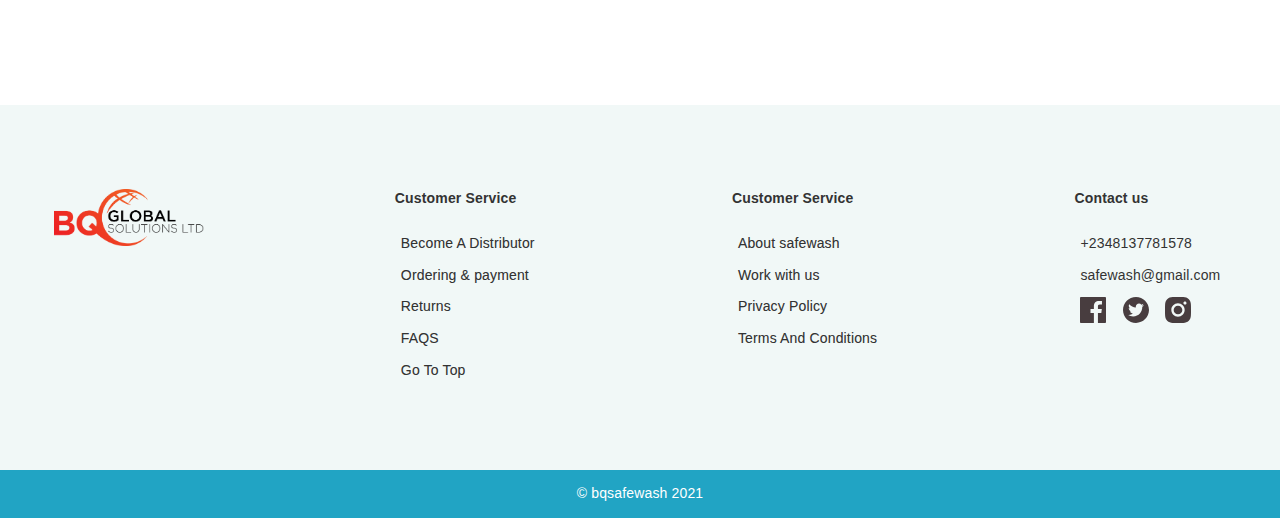
==== commit a368dbf3: "added menu" ====
--- a/index.html
+++ b/index.html
@@ -9,22 +9,24 @@
     <!-- <base href="https://iamspruce.github.io/safewash/"> -->
   </head>
   <body>
-    <header class="header" role="banner">
+    <header class="header js-header" role="banner">
       <div class="wrapper">
         <div class="navigation" role="navigation">
           <a href="/" class="logo">
             <img src="/assets/img/logo.webp" alt="safe wash homepage" width="57px" height="60px" />
           </a>
           <nav>
-            <button class="nav-btn js-nav-open">
-                <svg width="26px" height="26px">
+            <button class="nav-btn js-nav-open" aria-expanded="false">
+                <svg width="26px" height="26px" class="menu-open">
+                    <title>Open Navigation menu</title>
                     <use xlink:href="#icon-menu"></use>
                 </svg>
-                <svg width="26px" height="26px" hidden>
+                <svg width="26px" height="26px" class="menu-close" hidden>
+                    <title>Close Navigation Menu</title>
                     <use xlink:href="#icon-close"></use>
                 </svg>
             </button>
-            <ul class="nav-items">
+            <ul class="nav-items js-nav">
               <li class="nav-items__list">
                 <a href="/" class="nav-items__link"> Home </a>
               </li>
@@ -517,6 +519,7 @@
         </div>
     </footer>
   </body>
+  <script src="/assets/js/main.js"></script>
   <svg width="0" height="0" style="display: none" xmlns="http://www.w3.org/2000/">
     <symbol id="icon-instagram" viewBox="0 0 24 24">
         <path d="M11.997 7.9983C9.79351 7.9983 7.99529 9.79651 7.99529 12C7.99529 14.2035 9.79351 16.0017 11.997 16.0017C14.2005 16.0017 15.9987 14.2035 15.9987 12C15.9987 9.79651 14.2005 7.9983 11.997 7.9983ZM23.9991 12C23.9991 10.3429 24.0141 8.70077 23.9211 7.04665C23.828 5.12536 23.3897 3.4202 21.9847 2.01525C20.5768 0.607302 18.8746 0.172008 16.9533 0.0789456C15.2962 -0.0141173 13.6541 0.000892936 12 0.000892936C10.3429 0.000892936 8.70077 -0.0141173 7.04665 0.0789456C5.12536 0.172008 3.4202 0.610305 2.01525 2.01525C0.607303 3.42321 0.172008 5.12536 0.0789456 7.04665C-0.0141172 8.70377 0.000892936 10.3459 0.000892936 12C0.000892936 13.6541 -0.0141172 15.2992 0.0789456 16.9533C0.172008 18.8746 0.610305 20.5798 2.01525 21.9847C3.42321 23.3927 5.12536 23.828 7.04665 23.9211C8.70377 24.0141 10.3459 23.9991 12 23.9991C13.6571 23.9991 15.2992 24.0141 16.9533 23.9211C18.8746 23.828 20.5798 23.3897 21.9847 21.9847C23.3927 20.5768 23.828 18.8746 23.9211 16.9533C24.0171 15.2992 23.9991 13.6571 23.9991 12ZM11.997 18.1572C8.58969 18.1572 5.83984 15.4073 5.83984 12C5.83984 8.5927 8.58969 5.84284 11.997 5.84284C15.4043 5.84284 18.1542 8.5927 18.1542 12C18.1542 15.4073 15.4043 18.1572 11.997 18.1572ZM18.4063 7.02864C17.6108 7.02864 16.9684 6.38621 16.9684 5.59067C16.9684 4.79513 17.6108 4.1527 18.4063 4.1527C19.2019 4.1527 19.8443 4.79513 19.8443 5.59067C19.8445 5.77957 19.8075 5.96667 19.7353 6.14124C19.6631 6.31581 19.5572 6.47442 19.4237 6.608C19.2901 6.74157 19.1315 6.84748 18.9569 6.91967C18.7823 6.99185 18.5952 7.02888 18.4063 7.02864Z" fill="#483D3F"/>
--- a/style.css
+++ b/style.css
@@ -21,7 +21,6 @@
 }
 
 html, body {
-  height: 100%;
   width: 100vw;
   overflow-x: hidden;
 }
@@ -62,6 +61,10 @@
 
 textarea {
   resize: none;
+}
+
+button {
+  text-align: center;
 }
 
 /*------------------------------------*  #PAGE
@@ -409,8 +412,41 @@
     display: block;
   }
 
+  .header.active .wrapper {
+    position: static;
+  }
+
   .nav-items {
+    position: fixed;
+    z-index: 999;
+    top: -999px;
+    left: 0px;
+    width: 100%;
+    height: 100vh;
+    background: pink;
+    flex-direction: column;
+    justify-content: center;
+    margin-left: 0px;
+  }
+  .nav-items .nav-items__link {
+    padding: 1em;
+    font-size: 18px;
+  }
+
+  .header.active .nav-items {
+    top: 0px;
+  }
+
+  .header.active .js-nav-open {
+    position: fixed;
+    z-index: 9999;
+    right: 15px;
+  }
+  .header.active .js-nav-open .menu-open {
     display: none;
+  }
+  .header.active .js-nav-open .menu-close {
+    display: block;
   }
 
   .navigation {
